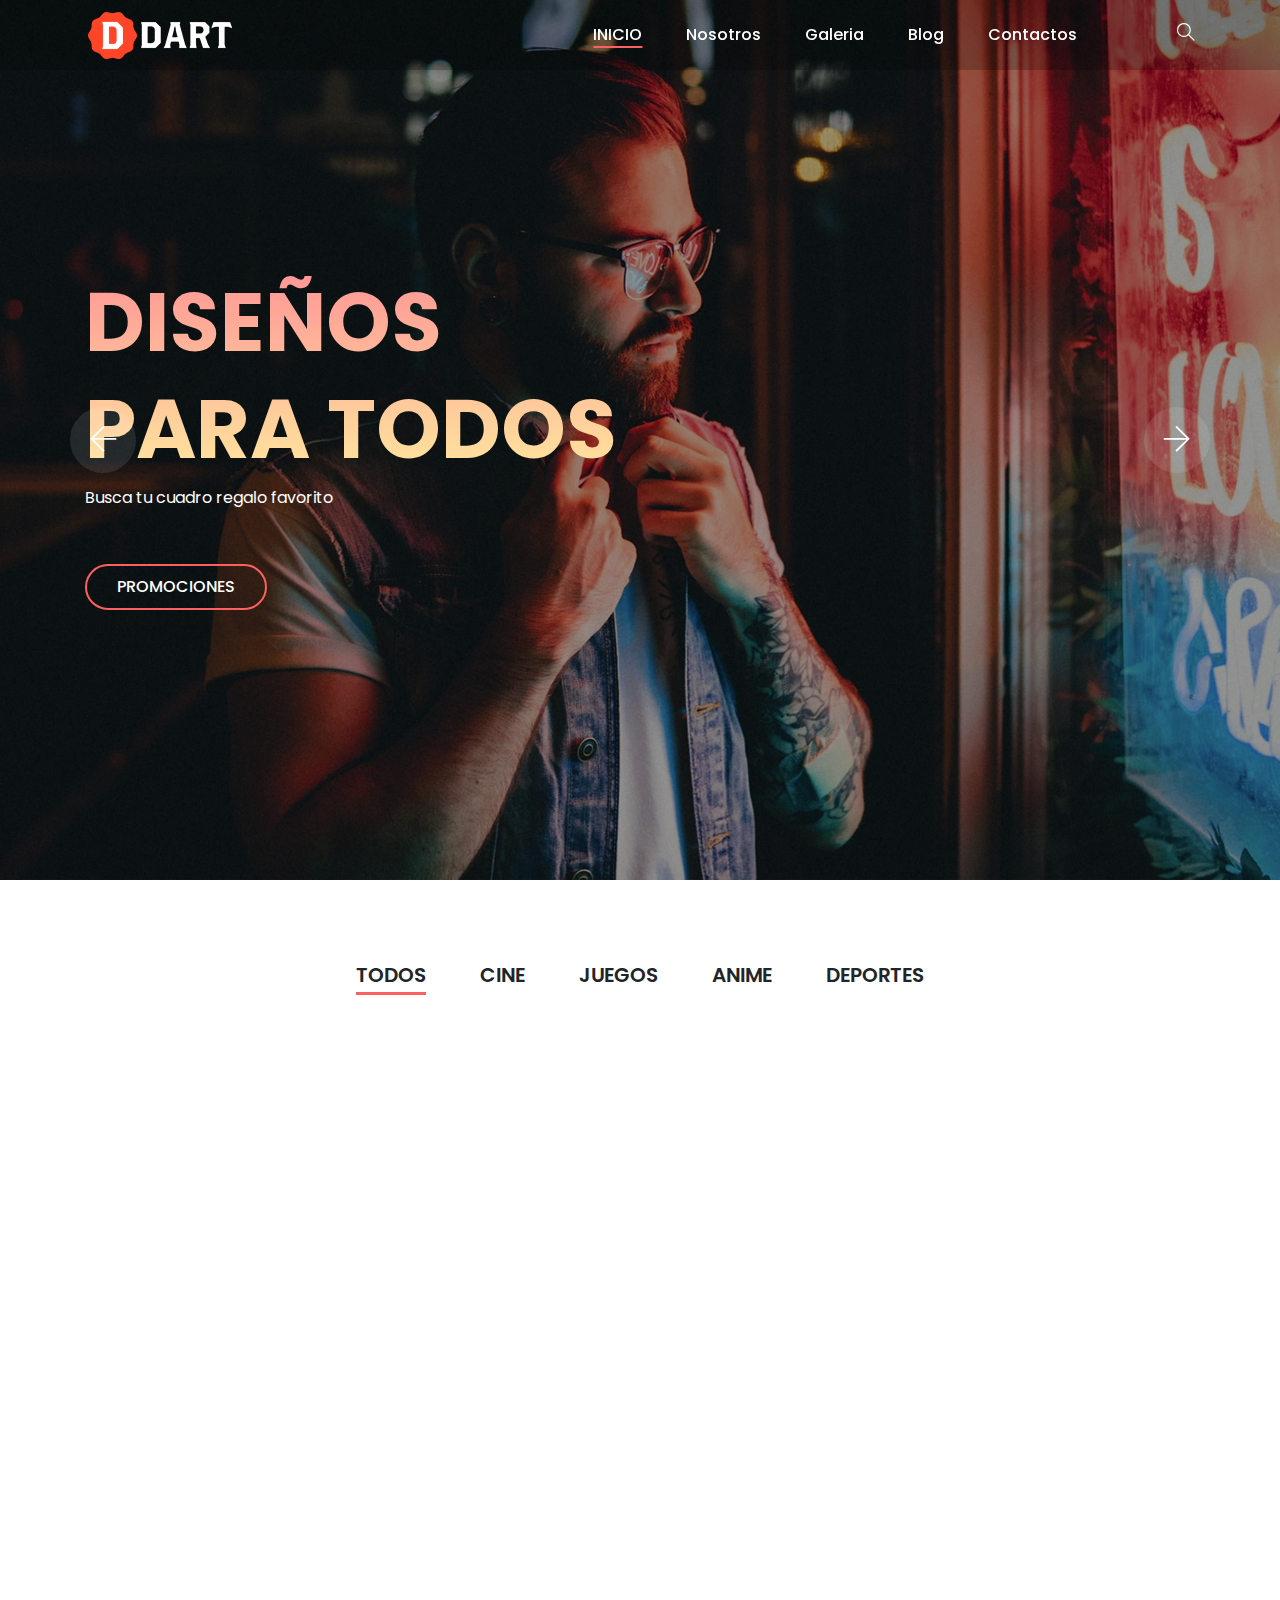
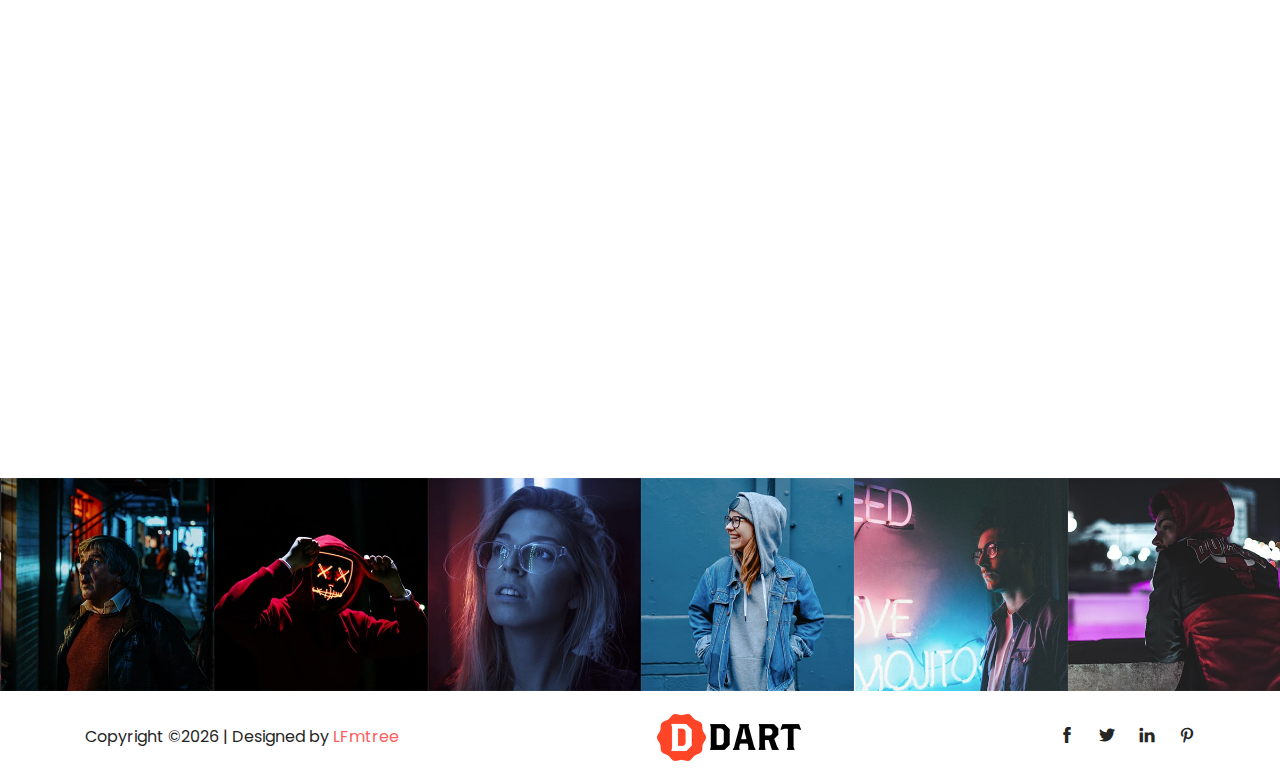
==== dartpwa/index.html @ f5588856 "fff" ====
<!DOCTYPE html>
<html lang="es">

<head>
    <meta charset="UTF-8">
    <meta name="description" content="">
    <meta http-equiv="X-UA-Compatible" content="IE=edge">
    <meta name="viewport" content="width=device-width, initial-scale=1.0, maximum-scale=1.0, user-scalable=no" />
  <!--  <meta name="viewport" content="width=device-width, initial-scale=1, shrink-to-fit=no"> -->
    <meta name="theme-color" content="#262626">
    <link rel="manifest" href="./manifest.json">

    <!-- Title -->
    <title>Dart</title>

    <!-- Favicon -->
    <link rel="icon" href="./img/core-img/favicon.png">

    <!-- Stylesheet -->
    <link rel="stylesheet" href="style.css">

</head>

  
<body>
    <!-- Preloader -->
    <div id="preloader">
        <div class="loader"></div>
    </div>
    <!-- /Preloader -->

    <!-- Top Search Form Area -->
    <div class="top-search-area">
        <div class="modal fade" id="searchModal" tabindex="-1" role="dialog" aria-hidden="true">
            <div class="modal-dialog modal-dialog-centered" role="document">
                <div class="modal-content">
                    <div class="modal-body">
                        <!-- Close -->
                        <button type="button" class="btn close-btn" data-dismiss="modal"><i class="ti-close"></i></button>
                        <!-- Form -->
                        <form action="index.html" method="post">
                            <input type="search" name="top-search-bar" class="form-control" placeholder="BUSCO...">
                            <button type="submit">BUSCAR</button>
                        </form>
                    </div>
                </div>
            </div>
        </div>
    </div>

    <!-- Header Area Start -->
    <header class="header-area">
        <!-- Main Header Start -->
        <div class="main-header-area">
            <div class="classy-nav-container breakpoint-off">
                <div class="container">
                    <!-- Classy Menu -->
                    <nav class="classy-navbar justify-content-between" id="alimeNav">

                        <!-- Logo -->
                        <a class="nav-brand" href="./index.html"><img src="./img/core-img/logo.png" alt=""></a>

                        <!-- Navbar Toggler -->
                        <div class="classy-navbar-toggler">
                            <span class="navbarToggler"><span></span><span></span><span></span></span>
                        </div>

                        <!-- Menu -->
                        <div class="classy-menu">
                            <!-- Menu Close Button -->
                            <div class="classycloseIcon">
                                <div class="cross-wrap"><span class="top"></span><span class="bottom"></span></div>
                            </div>
                            <!-- Nav Start -->
                            <div class="classynav">
                                <ul id="nav">
                                    <li class="active"><a href="./index.html">INICIO</a></li>


                                   <!-- <li>
                                        <a href="#">Pages</a>
                                        <ul class="dropdown">
                                            <li><a href="./index.html">-INICIO</a></li>
                                            <li><a href="./about.html">- About</a></li>
                                            <li><a href="./gallery.html">- Gallery</a></li>
                                            <li><a href="./blog.html">- Blog</a></li>
                                            <li><a href="./single-blog.html">- Blog Details</a></li>
                                            <li><a href="./contact.html">- Contact</a></li>
                                            <li><a href="#">- Dropdown</a>
                                                <ul class="dropdown">
                                                    <li><a href="#">- Dropdown Item</a></li>
                                                    <li><a href="#">- Dropdown Item</a></li>
                                                    <li><a href="#">- Dropdown Item</a></li>
                                                    <li><a href="#">- Dropdown Item</a></li>
                                                </ul>
                                            </li>
                                        </ul>
                                    </li> -->


                                    <li><a href="./about.html">Nosotros</a></li>
                                    <li><a href="./gallery.html">Galeria</a></li>
                                    <li><a href="./blog.html">Blog</a></li>
                                    <li><a href="./contact.html">Contactos</a></li>
                                </ul>

                                <!-- Search Icon -->
                                <div class="search-icon" data-toggle="modal" data-target="#searchModal"><i class="ti-search"></i></div>
                            </div>
                            <!-- Nav End -->
                        </div>
                    </nav>
                </div>
            </div>
        </div>
    </header>
    <!-- Header Area End -->

    <!-- Welcome Area Start -->
    <section class="welcome-area">
        <div class="welcome-slides owl-carousel">
            <!-- Single Slide -->
            <div class="single-welcome-slide bg-img bg-overlay" style="background-image: url(img/bg-img/1.jpg);">
                <div class="container h-100">
                    <div class="row h-100 align-items-center">
                        <!-- Welcome Text -->
                        <div class="col-12 col-lg-8 col-xl-6">
                            <div class="welcome-text">
                                <h2 data-animation="bounceInDown" data-delay="900ms">DISEÑOS<br>PARA TODOS</h2>
                                <p data-animation="bounceInDown" data-delay="500ms">Busca tu cuadro regalo favorito</p>
                                <div class="hero-btn-group" data-animation="bounceInDown" data-delay="100ms">
                                    <a href="#" class="btn alime-btn mb-3 mb-sm-0 mr-4">PROMOCIONES</a>
                                   <!-- <a class="hero-mail-contact" href="mailto:hello.alime@gmail.com">hello.alime@gmail.com</a> -->
                                </div>
                            </div>
                        </div>
                    </div>
                </div>
            </div>

            <!-- Single Slide -->
            <div class="single-welcome-slide bg-img bg-overlay" style="background-image: url(img/bg-img/2.jpg);">
                <div class="container h-100">
                    <div class="row h-100 align-items-center">
                        <!-- Welcome Text -->
                        <div class="col-12 col-lg-8 col-xl-6">
                            <div class="welcome-text">
                                <h2 data-animation="bounceInUp" data-delay="100ms">Hola<br>Somos DART</h2>
                                <p data-animation="bounceInUp" data-delay="500ms">Somos artistas digitales dispuestos a ayudarte con algún regalo personalizado hecho en cuadro</p>
                                <div class="hero-btn-group" data-animation="bounceInUp" data-delay="900ms">
                                    <a href="#" class="btn alime-btn mb-3 mb-sm-0 mr-4">CONTACTAR</a>
                                   <!-- <a class="hero-mail-contact" href="mailto:hello.alime@gmail.com">hello.alime@gmail.com</a> -->
                                </div>
                            </div>
                        </div>
                    </div>
                </div>
            </div>
        </div>
    </section>
    <!-- Welcome Area End -->

    <!-- Gallery Area Start -->
    <div class="alime-portfolio-area section-padding-80 clearfix">
        <div class="container-fluid">
            <div class="row">
                <div class="col-12">
                    <!-- Projects Menu -->
                    <div class="alime-projects-menu">
                        <div class="portfolio-menu text-center">
                            <button class="btn active" data-filter="*">TODOS</button>
                            <button class="btn" data-filter=".human">CINE</button>
                            <button class="btn" data-filter=".juegos">JUEGOS</button>
                            <button class="btn" data-filter=".country">ANIME</button>
                            <button class="btn" data-filter=".video">DEPORTES</button>
                        </div>
                    </div>
                </div>
            </div>

            <div class="row alime-portfolio">
                <!-- Single Gallery Item -->
                <div class="col-12 col-sm-6 col-lg-3 single_gallery_item juegos mb-30 wow fadeInUp" data-wow-delay="100ms">
                    <div class="single-portfolio-content">
                        <img src="img/bg-img/3.jpg" alt="">
                        <div class="hover-content">
                            <a href="img/bg-img/3.jpg" class="portfolio-img">+</a>
                        </div>
                    </div>
                </div>

                <!-- Single Gallery Item -->
                <div class="col-12 col-sm-6 col-lg-3 single_gallery_item video human mb-30 wow fadeInUp" data-wow-delay="300ms">
                    <div class="single-portfolio-content">
                        <img src="img/bg-img/4.jpg" alt="">
                        <div class="hover-content">
                            <a href="img/bg-img/4.jpg" class="portfolio-img">+</a>
                        </div>
                    </div>
                </div>

                <!-- Single Gallery Item -->
                <div class="col-12 col-sm-6 col-lg-3 single_gallery_item country mb-30 wow fadeInUp" data-wow-delay="500ms">
                    <div class="single-portfolio-content">
                        <img src="img/bg-img/5.jpg" alt="">
                        <div class="hover-content">
                            <a href="img/bg-img/5.jpg" class="portfolio-img">+</a>
                        </div>
                    </div>
                </div>

                <!-- Single Gallery Item -->
                <div class="col-12 col-sm-6 col-lg-3 single_gallery_item human mb-30 wow fadeInUp" data-wow-delay="700ms">
                    <div class="single-portfolio-content">
                        <img src="img/bg-img/6.jpg" alt="">
                        <div class="hover-content">
                            <a href="img/bg-img/6.jpg" class="portfolio-img">+</a>
                        </div>
                    </div>
                </div>

                <!-- Single Gallery Item -->
                <div class="col-12 col-sm-6 col-lg-3 single_gallery_item juegos mb-30 wow fadeInUp" data-wow-delay="100ms">
                    <div class="single-portfolio-content">
                        <img src="img/bg-img/7.jpg" alt="">
                        <div class="hover-content">
                            <a href="img/bg-img/7.jpg" class="portfolio-img">+</a>
                        </div>
                    </div>
                </div>

                <!-- Single Gallery Item -->
                <div class="col-12 col-sm-6 col-lg-3 single_gallery_item video country mb-30 wow fadeInUp" data-wow-delay="300ms">
                    <div class="single-portfolio-content">
                        <img src="img/bg-img/8.jpg" alt="">
                        <div class="hover-content">
                            <a href="img/bg-img/8.jpg" class="portfolio-img">+</a>
                        </div>
                    </div>
                </div>

                <!-- Single Gallery Item -->
                <div class="col-12 col-sm-6 col-lg-3 single_gallery_item human mb-30 wow fadeInUp" data-wow-delay="500ms">
                    <div class="single-portfolio-content">
                        <img src="img/bg-img/10.jpg" alt="">
                        <div class="hover-content">
                            <a href="img/bg-img/10.jpg" class="portfolio-img">+</a>
                        </div>
                    </div>
                </div>

                <!-- Single Gallery Item -->
                <div class="col-12 col-sm-6 col-lg-3 single_gallery_item juegos mb-30 wow fadeInUp" data-wow-delay="700ms">
                    <div class="single-portfolio-content">
                        <img src="img/bg-img/9.jpg" alt="">
                        <div class="hover-content">
                            <a href="img/bg-img/9.jpg" class="portfolio-img">+</a>
                        </div>
                    </div>
                </div>

                <!-- Single Gallery Item -->
                <div class="col-12 col-sm-6 col-lg-6 single_gallery_item video country mb-30 wow fadeInUp" data-wow-delay="100ms">
                    <div class="single-portfolio-content">
                        <img src="img/bg-img/36.jpg" alt="">
                        <div class="hover-content">
                            <a href="img/bg-img/36.jpg" class="portfolio-img">+</a>
                        </div>
                    </div>
                </div>

                <!-- Single Gallery Item -->
                <div class="col-12 col-sm-6 col-lg-3 single_gallery_item human mb-30 wow fadeInUp" data-wow-delay="300ms">
                    <div class="single-portfolio-content">
                        <img src="img/bg-img/37.jpg" alt="">
                        <div class="hover-content">
                            <a href="img/bg-img/37.jpg" class="portfolio-img">+</a>
                        </div>
                    </div>
                </div>

                <!-- Single Gallery Item -->
                <div class="col-12 col-sm-6 col-lg-3 single_gallery_item country mb-30 wow fadeInUp" data-wow-delay="500ms">
                    <div class="single-portfolio-content">
                        <img src="img/bg-img/5.jpg" alt="">
                        <div class="hover-content">
                            <a href="img/bg-img/5.jpg" class="portfolio-img">+</a>
                        </div>
                    </div>
                </div>
            </div>

            <div class="row">
                <div class="col-12 text-center wow fadeInUp" data-wow-delay="700ms">
                    <a href="./gallery" class="btn alime-btn btn-2 mt-15">VER GALERIA</a>
                </div>
            </div>
        </div>
    </div>
    <!-- Gallery Area End -->

    <!-- Follow Area Start 
    <section class="follow-area clearfix">
        <div class="container">
            <div class="row">
                <div class="col-12">
                    <div class="section-heading text-center">
                        <h2>Follow Instagram</h2>
                        <p>@Alime_photographer</p>
                    </div>
                </div>
            </div>
        </div> -->

        <!-- Instagram Feed Area -->
        <div class="instragram-feed-area owl-carousel">
            <!-- Single Instagram Item -->
            <div class="single-instagram-item">
                <img src="img/bg-img/11.jpg" alt="">
                <div class="instagram-hover-content text-center d-flex align-items-center justify-content-center">
                    <a href="#">
                        <i class="ti-instagram" aria-hidden="true"></i>
                        <span>Dart_DecoCuadros</span>
                    </a>
                </div>
            </div>
            <!-- Single Instagram Item -->
            <div class="single-instagram-item">
                <img src="img/bg-img/12.jpg" alt="">
                <div class="instagram-hover-content text-center d-flex align-items-center justify-content-center">
                    <a href="#">
                        <i class="ti-instagram" aria-hidden="true"></i>
                        <span>Dart_DecoCuadros</span>
                    </a>
                </div>
            </div>
            <!-- Single Instagram Item -->
            <div class="single-instagram-item">
                <img src="img/bg-img/13.jpg" alt="">
                <div class="instagram-hover-content text-center d-flex align-items-center justify-content-center">
                    <a href="#">
                        <i class="ti-instagram" aria-hidden="true"></i>
                        <span>Dart_DecoCuadros</span>
                    </a>
                </div>
            </div>
            <!-- Single Instagram Item -->
            <div class="single-instagram-item">
                <img src="img/bg-img/14.jpg" alt="">
                <div class="instagram-hover-content text-center d-flex align-items-center justify-content-center">
                    <a href="#">
                        <i class="ti-instagram" aria-hidden="true"></i>
                        <span>Dart_DecoCuadros</span>
                    </a>
                </div>
            </div>
            <!-- Single Instagram Item -->
            <div class="single-instagram-item">
                <img src="img/bg-img/15.jpg" alt="">
                <div class="instagram-hover-content text-center d-flex align-items-center justify-content-center">
                    <a href="#">
                        <i class="ti-instagram" aria-hidden="true"></i>
                        <span>Dart_DecoCuadros</span>
                    </a>
                </div>
            </div>
            <!-- Single Instagram Item -->
            <div class="single-instagram-item">
                <img src="img/bg-img/16.jpg" alt="">
                <div class="instagram-hover-content text-center d-flex align-items-center justify-content-center">
                    <a href="#">
                        <i class="ti-instagram" aria-hidden="true"></i>
                        <span>Dart_DecoCuadros</span>
                    </a>
                </div>
            </div>
        </div>
    </section>
    <!-- Follow Area End -->

    <!-- Footer Area Start -->
    <footer class="footer-area">
        <div class="container">
            <div class="row">
                <div class="col-12">
                    <div class="footer-content d-flex align-items-center justify-content-between">
                        <!-- Copywrite Text -->
                       

                        <div class="copywrite-text">
                            <p><!-- Link back to Colorlib can't be removed. Template is licensed under CC BY 3.0. -->
Copyright &copy;<script>document.write(new Date().getFullYear());</script> | Designed by <a href="#" target="_blank">LFmtree</a>
<!-- Link back to Colorlib can't be removed. Template is licensed under CC BY 3.0. --></p> 
                        </div>


                        <!-- Footer Logo -->
                        <div class="footer-logo">
                            <a href="#"><img src="img/core-img/logo2.png" alt=""></a>
                        </div>
                        <!-- Social Info -->
                        <div class="social-info">
                            <a href="#"><i class="ti-facebook" aria-hidden="true"></i></a>
                            <a href="#"><i class="ti-twitter-alt" aria-hidden="true"></i></a>
                            <a href="#"><i class="ti-linkedin" aria-hidden="true"></i></a>
                            <a href="#"><i class="ti-pinterest" aria-hidden="true"></i></a>
                        </div>
                    </div>
                </div>
            </div>
        </div>








    </footer>
    <!-- Footer Area End -->

    <!-- **** All JS Files ***** -->
    <!-- start sw.js PWA-->  
     <script src="./script.js"></script>


    <!-- jQuery 2.2.4 -->
    <script src="js/jquery.min.js"></script>
    <!-- Popper -->
    <script src="js/popper.min.js"></script>
    <!-- Bootstrap -->
    <script src="js/bootstrap.min.js"></script>
    <!-- All Plugins -->
    <script src="js/alime.bundle.js"></script>
    <!-- Active -->
    <script src="js/default-assets/active.js"></script>

</body>

</html>
---- dartpwa/style.css ----
/* ------------------------------------------
[Master Stylesheet]

Template Name: Alime - Photography HTML Template
Template Author: Colorlib
Template Author URL: http://colorlib.com
Version: 1.0.0
Last Update: Feb 22, 2019


[Tables of CSS Content]

+ body

    - 01.0 Reboot CSS
    - 02.0 Spacing CSS
    - 03.0 Preloader CSS
    - 04.0 Heading CSS
    - 05.0 Backtotop CSS
    - 06.0 Buttons CSS
    - 07.0 Header CSS
    - 08.0 Hero CSS
    - 09.0 Footer CSS
    - 10.0 Follow CSS
    - 11.0 About CSS
    - 12.0 Breadcrumb CSS
    - 13.0 Blog CSS
    - 14.0 Team CSS
    - 15.0 Gallery CSS
    - 16.0 Contact CSS

--------------------------------------------- */
/* Import Fonts & All CSS */
@import url("https://fonts.googleapis.com/css?family=Poppins:100,200,300,400,500,600,700");
@import url(css/bootstrap.min.css);
@import url(css/animate.css);
@import url(css/default-assets/classy-nav.css);
@import url(css/owl.carousel.min.css);
@import url(css/magnific-popup.css);
@import url(css/font-awesome.min.css);
@import url(css/default-assets/themify-icons.css);
@import url(css/style.css);
/* :: 01.0 Reboot CSS */
* {
  margin: 0;
  padding: 0; }

body {
  font-family: "Poppins", sans-serif;
  font-weight: 400;
  font-size: 16px;
  position: relative;
  z-index: auto; }

h1,
h2,
h3,
h4,
h5,
h6 {
  font-family: "Poppins", sans-serif;
  color: #252525;
  line-height: 1.3;
  font-weight: 600; }

a,
a:active,
a:focus,
a:hover {
  color: #252525;
  text-decoration: none;
  -webkit-transition-duration: 500ms;
  -o-transition-duration: 500ms;
  transition-duration: 500ms;
  outline: none;
  font-weight: 500; }

li {
  list-style: none; }

p {
  line-height: 1.9;
  color: #636363;
  font-size: 16px;
  font-weight: 400; }

img {
  width: 100%;
  height: auto; }

ul {
  margin: 0;
  padding: 0; }
  ul li {
    margin: 0;
    padding: 0; }

.bg-overlay {
  position: relative;
  z-index: 1; }
  .bg-overlay::after {
    position: absolute;
    content: "";
    height: 100%;
    width: 100%;
    top: 0;
    left: 0;
    z-index: -1;
    background-color: rgba(0, 0, 0, 0.4); }

.bg-img {
  background-position: center center !important;
  background-size: cover !important;
  background-repeat: no-repeat !important; }

.jarallax {
  position: relative;
  z-index: 0; }
  .jarallax > .jarallax-img {
    position: absolute;
    object-fit: cover;
    font-family: 'object-fit: cover';
    top: 0;
    left: 0;
    width: 100%;
    height: 100%;
    z-index: -1; }

.mfp-image-holder .mfp-close,
.mfp-iframe-holder .mfp-close {
  position: fixed;
  z-index: 100;
  color: #ffffff;
  right: 20px;
  text-align: center;
  padding-right: 0;
  width: 100%;
  top: 20px;
  width: 30px;
  background: #fc6060;
  height: 30px;
  line-height: 30px; }

img.mfp-img {
  -webkit-box-shadow: 0 2px 40px 8px rgba(15, 15, 15, 0.15);
  box-shadow: 0 2px 40px 8px rgba(15, 15, 15, 0.15); }

button.mfp-close,
button.mfp-arrow {
  background: #fc6060; }

.mfp-bottom-bar {
  display: none !important; }

.mfp-bg {
  background-color: #000000; }

.bg-transparent {
  background-color: transparent !important; }

.bg-gray {
  background-color: #f7f7f7 !important; }

textarea:focus,
input:focus {
  outline: none; }

textarea:invalid,
input:invalid,
textarea:required,
input:required {
  box-shadow: none !important; }

.border {
  border-color: #ebebeb; }

.mfp-arrow-left::after {
  border-right-color: transparent; }

.mfp-arrow-left::before {
  border-right-color: #ffffff; }

.mfp-arrow-right::after {
  border-left-color: transparent; }

.mfp-arrow-right::before {
  border-left-color: #ffffff; }

/* :: 02.0 Spacing CSS */
.mt-15 {
  margin-top: 15px; }

.mt-30 {
  margin-top: 30px; }

.mt-40 {
  margin-top: 40px; }

.mt-50 {
  margin-top: 50px; }

.mt-70 {
  margin-top: 70px; }

.mt-80 {
  margin-top: 80px; }

.mt-100 {
  margin-top: 100px; }

.mt-150 {
  margin-top: 150px; }

.mr-15 {
  margin-right: 15px; }

.mr-30 {
  margin-right: 30px; }

.mr-50 {
  margin-right: 50px; }

.mr-100 {
  margin-right: 100px; }

.mb-10 {
  margin-bottom: 10px; }

.mb-15 {
  margin-bottom: 15px; }

.mb-30 {
  margin-bottom: 30px; }

.mb-40 {
  margin-bottom: 40px; }

.mb-50 {
  margin-bottom: 50px; }

.mb-60 {
  margin-bottom: 60px; }

.mb-70 {
  margin-bottom: 70px; }

.mb-80 {
  margin-bottom: 80px; }

.mb-100 {
  margin-bottom: 100px; }

.ml-15 {
  margin-left: 15px; }

.ml-30 {
  margin-left: 30px; }

.ml-50 {
  margin-left: 50px; }

.ml-100 {
  margin-left: 100px; }

.pt-50 {
  padding-top: 50px !important; }

.section-padding-80 {
  padding-top: 80px;
  padding-bottom: 80px; }

.section-padding-0-80 {
  padding-top: 0;
  padding-bottom: 80px; }

.section-padding-80-0 {
  padding-top: 80px;
  padding-bottom: 0; }

.section-padding-80-50 {
  padding-top: 80px;
  padding-bottom: 50px; }

.section-padding-100 {
  padding-top: 100px;
  padding-bottom: 100px; }

.section-padding-0-100 {
  padding-top: 0;
  padding-bottom: 100px; }

.section-padding-100-0 {
  padding-top: 100px;
  padding-bottom: 0; }

/* :: 3.0 Preloader CSS */
#preloader {
  position: fixed;
  width: 100%;
  height: 100%;
  z-index: 9999999;
  top: 0;
  left: 0;
  background-color: #ffffff;
  display: -webkit-box;
  display: -ms-flexbox;
  display: flex;
  -webkit-box-align: center;
  -ms-flex-align: center;
  align-items: center;
  -webkit-box-pack: center;
  -ms-flex-pack: center;
  justify-content: center;
  overflow: hidden; }

.loader,
.loader:before,
.loader:after {
  border-radius: 50%;
  width: 2.5em;
  height: 2.5em;
  -webkit-animation-fill-mode: both;
  animation-fill-mode: both;
  -webkit-animation: load7 1.8s infinite ease-in-out;
  animation: load7 1.8s infinite ease-in-out; }

.loader {
  margin-top: -20px;
  color: #fc6060;
  font-size: 6px;
  position: relative;
  -webkit-transform: translateZ(0);
  -ms-transform: translateZ(0);
  transform: translateZ(0);
  -webkit-animation-delay: -0.16s;
  animation-delay: -0.16s; }

.loader:before,
.loader:after {
  content: '';
  position: absolute;
  top: 0; }

.loader:before {
  left: -3.5em;
  -webkit-animation-delay: -0.32s;
  animation-delay: -0.32s; }

.loader:after {
  left: 3.5em; }

@-webkit-keyframes load7 {
  0%,
    80%,
    100% {
    box-shadow: 0 2.5em 0 -1.3em; }
  40% {
    box-shadow: 0 2.5em 0 0; } }
@keyframes load7 {
  0%,
    80%,
    100% {
    box-shadow: 0 2.5em 0 -1.3em; }
  40% {
    box-shadow: 0 2.5em 0 0; } }
/* :: 4.0 Heading CSS */
.section-heading {
  position: relative;
  z-index: 1;
  margin-bottom: 50px; }
  .section-heading h2 {
    font-size: 36px;
    text-transform: capitalize;
    margin-bottom: 5px;
    display: block;
    line-height: 1.2; }
    @media only screen and (max-width: 767px) {
      .section-heading h2 {
        font-size: 24px; } }
  .section-heading p {
    margin-bottom: 0; }
  .section-heading.white p,
  .section-heading.white h2 {
    color: #ffffff; }

/* :: 5.0 Backtotop CSS */
#scrollUp {
  position: fixed;
  right: 40px;
  font-size: 20px;
  line-height: 40px;
  width: 40px;
  height: 40px;
  bottom: 40px;
  background-color: #fc6060;
  color: #ffffff;
  text-align: center;
  -webkit-transition-duration: 500ms;
  -o-transition-duration: 500ms;
  transition-duration: 500ms;
  border-radius: 50%;
  -webkit-box-shadow: 0 2px 40px 8px rgba(15, 15, 15, 0.15);
  box-shadow: 0 2px 40px 8px rgba(15, 15, 15, 0.15);
  z-index: 15962536; }
  @media only screen and (max-width: 767px) {
    #scrollUp {
      right: 20px;
      bottom: 20px; } }
  #scrollUp:focus, #scrollUp:hover {
    background-color: #000000;
    color: #ffffff; }

/* :: 6.0 Buttons CSS */
.btn:focus {
  box-shadow: none; }

.alime-btn {
  position: relative;
  z-index: 1;
  min-width: 160px;
  height: 46px;
  line-height: 42px;
  font-size: 16px;
  font-weight: 500;
  display: inline-block;
  padding: 0 30px;
  text-align: center;
  text-transform: capitalize;
  background-color: transparent;
  color: #ffffff;
  border: 2px solid #fc6060;
  border-radius: 60px;
  -webkit-transition-duration: 500ms;
  -o-transition-duration: 500ms;
  transition-duration: 500ms; }
  .alime-btn.btn-2 {
    color: #252525; }
  .alime-btn:focus, .alime-btn:hover {
    font-weight: 500;
    -webkit-box-shadow: 0 2px 40px 8px rgba(15, 15, 15, 0.15);
    box-shadow: 0 2px 40px 8px rgba(15, 15, 15, 0.15);
    background-color: #fc6060;
    color: #ffffff; }

.badges-btn {
  background-color: #ebebeb;
  padding: 5px 15px;
  display: inline-block;
  color: #636363;
  font-size: 12px;
  font-weight: 500;
  text-transform: uppercase;
  border-radius: 2px;
  -webkit-transition-duration: 500ms;
  -o-transition-duration: 500ms;
  transition-duration: 500ms;
  letter-spacing: 1px; }
  .badges-btn:hover, .badges-btn:focus {
    background-color: #fc6060;
    color: #ffffff;
    font-weight: 500; }

/* :: 7.0 Header CSS */
.header-area {
  position: fixed;
  z-index: 100;
  width: 100%;
  -webkit-transition-duration: 500ms;
  -o-transition-duration: 500ms;
  transition-duration: 500ms;
  background-color: transparent; }
  .header-area .search-icon {
    position: relative;
    z-index: 1;
    margin-left: 80px; }
    .header-area .search-icon i {
      font-size: 18px;
      color: #ffffff;
      cursor: pointer; }

.top-search-area .modal {
  background-color: rgba(0, 0, 0, 0.7); }
.top-search-area .modal-content .modal-body {
  padding: 50px; }
  .top-search-area .modal-content .modal-body button.close-btn {
    position: absolute;
    top: 15px;
    right: 15px;
    z-index: 10;
    font-size: 14px; }
    .top-search-area .modal-content .modal-body button.close-btn.btn {
      padding: 0;
      background-color: transparent; }
.top-search-area form {
  width: 100%;
  position: relative;
  z-index: 1; }
  .top-search-area form input {
    width: 100%;
    height: 50px;
    border: none;
    -webkit-box-shadow: 0 0 30px 15px rgba(0, 0, 0, 0.08);
    box-shadow: 0 0 30px 15px rgba(0, 0, 0, 0.08);
    border-radius: 6px;
    font-size: 12px;
    font-style: italic;
    padding: 0 20px; }
    .top-search-area form input:focus {
      -webkit-box-shadow: 0 0 30px 15px rgba(0, 0, 0, 0.08);
      box-shadow: 0 0 30px 15px rgba(0, 0, 0, 0.08); }
  .top-search-area form button {
    position: absolute;
    width: 100px;
    height: 50px;
    top: 0;
    right: 0;
    z-index: 10;
    border-radius: 0 6px 6px 0;
    border: none;
    background-color: #fc6060;
    font-weight: 600;
    font-size: 14px;
    text-transform: uppercase;
    text-align: center;
    color: #ffffff;
    cursor: pointer; }

.classy-nav-container {
  background-color: transparent;
  padding: 0; }
  .classy-nav-container .classy-navbar {
    -webkit-transition-duration: 500ms;
    -o-transition-duration: 500ms;
    transition-duration: 500ms;
    height: 70px;
    padding: 0; }
    @media only screen and (max-width: 767px) {
      .classy-nav-container .classy-navbar .nav-brand {
        max-width: 90px;
        margin-right: 15px; } }
    .classy-nav-container .classy-navbar .classynav ul li a {
      font-size: 16px;
      text-transform: capitalize;
      color: #ffffff;
      font-weight: 500;
      padding: 0 20px; }
      .classy-nav-container .classy-navbar .classynav ul li a:hover, .classy-nav-container .classy-navbar .classynav ul li a:focus {
        color: #fc6060; }
      @media only screen and (min-width: 992px) and (max-width: 1199px) {
        .classy-nav-container .classy-navbar .classynav ul li a {
          font-size: 14px; } }
      @media only screen and (min-width: 768px) and (max-width: 991px) {
        .classy-nav-container .classy-navbar .classynav ul li a {
          font-size: 14px;
          color: #252525; }
          .classy-nav-container .classy-navbar .classynav ul li a:hover, .classy-nav-container .classy-navbar .classynav ul li a:focus {
            color: #fc6060; } }
      @media only screen and (max-width: 767px) {
        .classy-nav-container .classy-navbar .classynav ul li a {
          font-size: 14px;
          color: #252525; }
          .classy-nav-container .classy-navbar .classynav ul li a:hover, .classy-nav-container .classy-navbar .classynav ul li a:focus {
            color: #fc6060; } }
    .classy-nav-container .classy-navbar .classynav ul li.cn-dropdown-item ul li a, .classy-nav-container .classy-navbar .classynav ul li.megamenu-item ul li a {
      font-size: 14px;
      text-transform: capitalize;
      height: 42px;
      line-height: 42px;
      padding: 0 30px;
      color: #252525; }
      .classy-nav-container .classy-navbar .classynav ul li.cn-dropdown-item ul li a:focus, .classy-nav-container .classy-navbar .classynav ul li.cn-dropdown-item ul li a:hover, .classy-nav-container .classy-navbar .classynav ul li.megamenu-item ul li a:focus, .classy-nav-container .classy-navbar .classynav ul li.megamenu-item ul li a:hover {
        color: #fc6060; }

.classynav ul li.active a {
  position: relative;
  z-index: 1; }
  .classynav ul li.active a::before {
    width: calc(100% - 40px);
    height: 2px;
    background-color: #fc6060;
    position: absolute;
    bottom: 7px;
    left: 0;
    z-index: 1;
    content: '';
    left: 50%;
    transform: translateX(-50%); }
    @media only screen and (min-width: 768px) and (max-width: 991px) {
      .classynav ul li.active a::before {
        display: none; } }
    @media only screen and (max-width: 767px) {
      .classynav ul li.active a::before {
        display: none; } }

.classynav ul li.has-down > a::after,
.classynav ul li.has-down.active > a::after,
.classynav ul li.megamenu-item > a::after {
  color: #fc6060; }

.breakpoint-off .classynav ul li .dropdown,
.breakpoint-off .classynav ul li .megamenu {
  width: 210px;
  -webkit-box-shadow: 0 2px 40px 8px rgba(15, 15, 15, 0.15);
  box-shadow: 0 2px 40px 8px rgba(15, 15, 15, 0.15);
  border-radius: 6px; }

.breakpoint-off .classynav ul li .megamenu {
  width: 100%; }

.classy-navbar-toggler .navbarToggler span {
  background-color: #252525; }

.main-header-area {
  position: relative;
  z-index: 1;
  background-color: transparent;
  -webkit-transition-duration: 500ms;
  -o-transition-duration: 500ms;
  transition-duration: 500ms;
  height: 70px;
  background-color: rgba(0, 0, 0, 0.2); }
  .main-header-area.sticky {
    background-color: #000000; }

.classy-navbar-toggler .navbarToggler span {
  background-color: #ffffff; }

/* :: 8.0 Hero CSS */
.welcome-area {
  position: relative;
  z-index: 1; }

.welcome-slides {
  position: relative;
  z-index: 1;
  overflow: hidden; }
  .welcome-slides .owl-prev,
  .welcome-slides .owl-next {
    -webkit-transition-duration: 500ms;
    -o-transition-duration: 500ms;
    transition-duration: 500ms;
    width: 66px;
    height: 66px;
    border-radius: 50%;
    background-color: rgba(255, 255, 255, 0.1);
    position: absolute;
    top: 50%;
    left: 70px;
    margin-top: -33px;
    z-index: 10;
    text-align: center;
    line-height: 70px;
    color: #ffffff;
    font-size: 30px; }
    .welcome-slides .owl-prev:hover, .welcome-slides .owl-prev:focus,
    .welcome-slides .owl-next:hover,
    .welcome-slides .owl-next:focus {
      background-color: #fc6060; }
    @media only screen and (min-width: 768px) and (max-width: 991px) {
      .welcome-slides .owl-prev,
      .welcome-slides .owl-next {
        left: 30px; } }
    @media only screen and (max-width: 767px) {
      .welcome-slides .owl-prev,
      .welcome-slides .owl-next {
        width: 40px;
        left: 15px;
        height: 40px;
        font-size: 18px;
        line-height: 44px; } }
  .welcome-slides .owl-next {
    left: auto;
    right: 70px; }
    @media only screen and (min-width: 768px) and (max-width: 991px) {
      .welcome-slides .owl-next {
        right: 30px; } }
    @media only screen and (max-width: 767px) {
      .welcome-slides .owl-next {
        right: 15px; } }

.single-welcome-slide {
  position: relative;
  z-index: 2;
  width: 100%;
  height: 880px;
  background-color: #fc6060; }
  @media only screen and (min-width: 992px) and (max-width: 1199px) {
    .single-welcome-slide {
      height: 750px; } }
  @media only screen and (min-width: 768px) and (max-width: 991px) {
    .single-welcome-slide {
      height: 750px; } }
  @media only screen and (max-width: 767px) {
    .single-welcome-slide {
      height: 600px; } }
  .single-welcome-slide .welcome-text {
    position: relative;
    z-index: 1; }
    .single-welcome-slide .welcome-text h2 {
      font-weight: 700;
      font-size: 82px;
      display: block;
      margin-bottom: 0;
      background: -webkit-linear-gradient(#ff9696, #ffe89e);
      -webkit-background-clip: text;
      -webkit-text-fill-color: transparent; }
      @media only screen and (max-width: 767px) {
        .single-welcome-slide .welcome-text h2 {
          font-size: 42px; } }
    .single-welcome-slide .welcome-text p {
      color: #ffffff;
      margin-bottom: 50px;
      display: block; }
    .single-welcome-slide .welcome-text .hero-mail-contact {
      color: #ffffff;
      font-style: italic;
      text-decoration: underline; }
      .single-welcome-slide .welcome-text .hero-mail-contact:hover, .single-welcome-slide .welcome-text .hero-mail-contact:focus {
        color: #fc6060; }

/* :: 9.0 Footer CSS */
.footer-content {
  padding: 20px 0; }
  .footer-content .copywrite-text {
    position: relative;
    z-index: 1; }
    .footer-content .copywrite-text p {
      margin-bottom: 0;
      color: #252525; }
      @media only screen and (max-width: 767px) {
        .footer-content .copywrite-text p {
          font-size: 12px; } }
      .footer-content .copywrite-text p a {
        color: #fc6060;
        font-weight: 400; }
        @media only screen and (max-width: 767px) {
          .footer-content .copywrite-text p a {
            font-size: 12px; } }
  @media only screen and (max-width: 767px) {
    .footer-content .footer-logo a img {
      max-width: 50px; } }
  .footer-content .social-info a {
    color: #252525;
    font-size: 16px;
    margin-right: 20px; }
    .footer-content .social-info a:last-child {
      margin-right: 0; }
    @media only screen and (max-width: 767px) {
      .footer-content .social-info a {
        margin-right: 5px;
        font-size: 12px; } }
    .footer-content .social-info a:hover, .footer-content .social-info a:focus {
      color: #fc6060; }

/* :: 10.0 Follow CSS */
.single-instagram-item {
  position: relative;
  z-index: 1;
  overflow: hidden;
  -webkit-transition-duration: 500ms;
  -o-transition-duration: 500ms;
  transition-duration: 500ms; }
  .single-instagram-item img {
    width: 100%;
    -webkit-transition-duration: 1500ms;
    -o-transition-duration: 1500ms;
    transition-duration: 1500ms; }
  .single-instagram-item .instagram-hover-content {
    width: 100%;
    height: 100%;
    position: absolute;
    top: 0;
    bottom: 0;
    left: 0;
    right: 0;
    background-color: rgba(252, 96, 96, 0.9);
    opacity: 0;
    visibility: hidden;
    -webkit-transition-duration: 500ms;
    -o-transition-duration: 500ms;
    transition-duration: 500ms; }
    .single-instagram-item .instagram-hover-content a {
      text-align: center; }
      .single-instagram-item .instagram-hover-content a i {
        color: #ffffff;
        font-size: 32px;
        display: block;
        margin-bottom: 15px; }
      .single-instagram-item .instagram-hover-content a span {
        font-size: 14px;
        margin-bottom: 0;
        color: #ffffff; }
        @media only screen and (min-width: 992px) and (max-width: 1199px) {
          .single-instagram-item .instagram-hover-content a span {
            font-size: 12px; } }
        @media only screen and (min-width: 768px) and (max-width: 991px) {
          .single-instagram-item .instagram-hover-content a span {
            font-size: 12px; } }
        @media only screen and (max-width: 767px) {
          .single-instagram-item .instagram-hover-content a span {
            font-size: 12px; } }
  .single-instagram-item:hover img {
    -webkit-transform: scale(1.1);
    -ms-transform: scale(1.1);
    transform: scale(1.1); }
  .single-instagram-item:hover .instagram-hover-content {
    opacity: 1;
    visibility: visible; }

.instagram-gallery-single-item:hover .instagram-hover-content .zoom-img {
  margin-top: 0;
  opacity: 1; }

/* :: 11.0 About CSS */
.about-us-content h3 {
  font-size: 36px;
  display: block;
  margin-bottom: 5px; }
  @media only screen and (max-width: 767px) {
    .about-us-content h3 {
      font-size: 24px; } }
.about-us-content .line {
  height: 3px;
  width: 70px;
  background-color: #fc6060;
  margin-bottom: 30px; }

.about-video-area {
  position: relative;
  z-index: 1;
  border-radius: 10px; }
  .about-video-area img {
    -webkit-box-shadow: 3px 0 24px rgba(0, 0, 0, 0.15);
    box-shadow: 3px 0 24px rgba(0, 0, 0, 0.15);
    width: 100%;
    border-radius: 10px; }
  .about-video-area .video-icon a {
    position: absolute;
    top: 50%;
    left: 50%;
    z-index: 99;
    -webkit-transform: translate(-50%, -50%);
    -ms-transform: translate(-50%, -50%);
    transform: translate(-50%, -50%);
    color: #ffffff;
    height: 50px;
    width: 50px;
    display: inline-block;
    background-color: #fc6060;
    text-align: center;
    line-height: 56px;
    font-size: 38px;
    border-radius: 50%; }
    .about-video-area .video-icon a::after {
      content: '';
      position: absolute;
      width: 0%;
      height: 0%;
      border-radius: 50%;
      background-color: transparent;
      top: 50%;
      left: 50%;
      -webkit-transform: translate(-50%, -50%);
      -ms-transform: translate(-50%, -50%);
      transform: translate(-50%, -50%);
      border: 2px solid #fc6060;
      -webkit-animation: video-icon 1200ms linear infinite;
      animation: video-icon 1200ms linear infinite;
      z-index: -10; }
    .about-video-area .video-icon a:hover, .about-video-area .video-icon a:focus {
      background-color: #000000; }
      .about-video-area .video-icon a:hover::after, .about-video-area .video-icon a:focus::after {
        border: 2px solid #000000; }

@-webkit-keyframes video-icon {
  0% {
    width: 0;
    height: 0;
    opacity: 1; }
  50% {
    width: 100%;
    height: 100%;
    opacity: 1; }
  100% {
    width: 200%;
    height: 200%;
    opacity: 0; } }
@keyframes video-icon {
  0% {
    width: 0;
    height: 0;
    opacity: 1; }
  50% {
    width: 100%;
    height: 100%;
    opacity: 1; }
  100% {
    width: 200%;
    height: 200%;
    opacity: 0; } }
.why-choose-us-content {
  -webkit-transition-duration: 800ms;
  -o-transition-duration: 800ms;
  transition-duration: 800ms;
  background-color: #ffffff;
  padding: 80px 30px 50px;
  border-radius: 10px;
  box-shadow: 3px 0 15px -1px rgba(0, 0, 0, 0.15);
  position: relative;
  z-index: 1;
  margin-top: 50px; }
  .why-choose-us-content .chosse-us-icon {
    -webkit-transition-duration: 800ms;
    -o-transition-duration: 800ms;
    transition-duration: 800ms;
    height: 76px;
    width: 76px;
    background-color: #fc6060;
    display: inline-block;
    text-align: center;
    line-height: 76px;
    border-radius: 50%;
    color: #ffffff;
    font-size: 30px;
    position: absolute;
    top: -38px;
    left: 50%;
    margin-left: -38px; }
  .why-choose-us-content h4 {
    font-size: 20px;
    font-weight: 500;
    margin-bottom: 15px;
    -webkit-transition-duration: 800ms;
    -o-transition-duration: 800ms;
    transition-duration: 800ms; }
  .why-choose-us-content p {
    -webkit-transition-duration: 800ms;
    -o-transition-duration: 800ms;
    transition-duration: 800ms;
    font-size: 14px;
    margin-bottom: 0; }
  .why-choose-us-content:hover, .why-choose-us-content:focus {
    background-color: #fc6060; }
    .why-choose-us-content:hover .chosse-us-icon, .why-choose-us-content:focus .chosse-us-icon {
      background-color: #000000;
      box-shadow: 0 5px 15px 2px rgba(255, 255, 255, 0.15); }
    .why-choose-us-content:hover h4,
    .why-choose-us-content:hover p, .why-choose-us-content:focus h4,
    .why-choose-us-content:focus p {
      color: #ffffff; }

/* :: 12.0 Breadcrumb CSS */
.breadcrumb-area {
  position: relative;
  z-index: 1;
  height: 370px; }
  @media only screen and (max-width: 767px) {
    .breadcrumb-area {
      height: 240px; } }
  .breadcrumb-area .page-title {
    color: #ffffff;
    font-size: 36px; }
    @media only screen and (max-width: 767px) {
      .breadcrumb-area .page-title {
        font-size: 24px; } }

.breadcrumb-content {
  position: relative;
  z-index: 1;
  margin-top: 70px; }
  .breadcrumb-content .breadcrumb {
    padding: 0;
    background-color: transparent;
    margin-bottom: 0; }
    .breadcrumb-content .breadcrumb .breadcrumb-item {
      color: #fc6060;
      font-weight: 400;
      font-size: 16px; }
      .breadcrumb-content .breadcrumb .breadcrumb-item a {
        font-size: 16px;
        color: #ffffff;
        font-weight: 400; }
        .breadcrumb-content .breadcrumb .breadcrumb-item a:hover, .breadcrumb-content .breadcrumb .breadcrumb-item a:focus {
          color: #fc6060; }
    .breadcrumb-content .breadcrumb .breadcrumb-item + .breadcrumb-item::before {
      content: '\f105';
      color: #ffffff;
      font-family: "FontAwesome"; }

.breadcrumb-area.blog {
  height: 550px; }
  .breadcrumb-area.blog .breadcrumb-content .post-catagory {
    padding: 2px 15px;
    border-radius: 2px;
    font-size: 12px;
    text-transform: uppercase;
    color: #ffffff;
    background-color: #fc6060;
    font-weight: 500;
    margin-bottom: 15px; }
    .breadcrumb-area.blog .breadcrumb-content .post-catagory:hover, .breadcrumb-area.blog .breadcrumb-content .post-catagory:focus {
      font-weight: 500;
      background-color: #000000; }
  .breadcrumb-area.blog .breadcrumb-content .page-title {
    display: block;
    font-size: 48px;
    margin-bottom: 20px; }
    @media only screen and (max-width: 767px) {
      .breadcrumb-area.blog .breadcrumb-content .page-title {
        font-size: 30px; } }
  .breadcrumb-area.blog .breadcrumb-content .post-meta {
    position: relative;
    z-index: 1;
    margin-bottom: 5px; }
    .breadcrumb-area.blog .breadcrumb-content .post-meta a {
      position: relative;
      z-index: 1;
      font-size: 16px;
      color: #ffffff;
      font-weight: 500;
      margin-right: 21px; }
      @media only screen and (max-width: 767px) {
        .breadcrumb-area.blog .breadcrumb-content .post-meta a {
          font-size: 13px; } }
      .breadcrumb-area.blog .breadcrumb-content .post-meta a::after {
        content: '|';
        position: absolute;
        top: 0;
        right: -11px;
        z-index: 1; }
      .breadcrumb-area.blog .breadcrumb-content .post-meta a:last-child::after {
        display: none; }
      .breadcrumb-area.blog .breadcrumb-content .post-meta a:hover, .breadcrumb-area.blog .breadcrumb-content .post-meta a:focus {
        color: #fc6060; }
        .breadcrumb-area.blog .breadcrumb-content .post-meta a:hover::after, .breadcrumb-area.blog .breadcrumb-content .post-meta a:focus::after {
          color: #ffffff; }

/* :: 13.0 Blog CSS */
.blog-details-text {
  position: relative;
  z-index: 1; }
  .blog-details-text .row {
    margin-right: -5px;
    margin-left: -5px; }
    .blog-details-text .row .col-12 {
      padding-right: 5px;
      padding-left: 5px; }
  .blog-details-text p {
    font-size: 18px;
    margin-bottom: 20px; }

.alime-blockquote {
  position: relative;
  z-index: 1;
  margin-bottom: 30px;
  margin-top: 30px;
  border-left: 3px solid #fc6060;
  padding-left: 30px; }
  .alime-blockquote h4 {
    margin-bottom: 15px;
    font-size: 24px;
    color: #161715;
    line-height: 1.5;
    font-weight: 400; }
    @media only screen and (max-width: 767px) {
      .alime-blockquote h4 {
        font-size: 18px; } }
  .alime-blockquote h6 {
    font-size: 18px;
    color: #fc6060;
    text-transform: uppercase;
    margin-bottom: 0; }
    @media only screen and (max-width: 767px) {
      .alime-blockquote h6 {
        font-size: 14px; } }

.post-author-area {
  position: relative;
  z-index: 1; }
  @media only screen and (max-width: 767px) {
    .post-author-area {
      -ms-flex-wrap: wrap;
      flex-wrap: wrap; } }
  @media only screen and (max-width: 767px) {
    .post-author-area .popular-tags {
      -webkit-box-flex: 0;
      -ms-flex: 0 0 100%;
      flex: 0 0 100%;
      max-width: 100%;
      width: 100%;
      margin-bottom: 30px; } }
  .post-author-area .popular-tags li {
    display: inline-block;
    float: left;
    margin: 3px; }
  @media only screen and (max-width: 767px) {
    .post-author-area .post-social-info {
      -webkit-box-flex: 0;
      -ms-flex: 0 0 100%;
      flex: 0 0 100%;
      max-width: 100%;
      width: 100%; } }
  .post-author-area .post-social-info p {
    margin-bottom: 0;
    margin-right: 20px;
    color: #252525; }
  .post-author-area .post-social-info a {
    display: inline-block;
    color: #625b66;
    margin-right: 20px;
    font-size: 14px; }
    .post-author-area .post-social-info a:last-child {
      margin-right: 0; }
    .post-author-area .post-social-info a:hover, .post-author-area .post-social-info a:focus {
      color: #fc6060; }

.alime-pager-area {
  position: relative;
  z-index: 1; }
  .alime-pager-area .previous,
  .alime-pager-area .next {
    width: 100%;
    position: relative;
    z-index: 1;
    height: 290px; }
    @media only screen and (max-width: 767px) {
      .alime-pager-area .previous,
      .alime-pager-area .next {
        height: 180px; } }
    .alime-pager-area .previous::after,
    .alime-pager-area .next::after {
      -webkit-transition-duration: 500ms;
      -o-transition-duration: 500ms;
      transition-duration: 500ms;
      width: 100%;
      height: 100%;
      position: absolute;
      z-index: 10;
      background-color: rgba(0, 0, 0, 0.7);
      top: 0;
      left: 0;
      content: '';
      opacity: 0;
      visibility: hidden; }
    .alime-pager-area .previous .overlay-content,
    .alime-pager-area .next .overlay-content {
      position: absolute;
      width: 70%;
      height: 100%;
      top: 0;
      left: 15%;
      text-align: center;
      z-index: 100; }
      .alime-pager-area .previous .overlay-content .post-title,
      .alime-pager-area .next .overlay-content .post-title {
        font-size: 24px;
        color: #ffffff;
        margin-bottom: 0; }
        @media only screen and (max-width: 767px) {
          .alime-pager-area .previous .overlay-content .post-title,
          .alime-pager-area .next .overlay-content .post-title {
            font-size: 14px; } }
        .alime-pager-area .previous .overlay-content .post-title:hover, .alime-pager-area .previous .overlay-content .post-title:focus,
        .alime-pager-area .next .overlay-content .post-title:hover,
        .alime-pager-area .next .overlay-content .post-title:focus {
          color: #fc6060; }
      .alime-pager-area .previous .overlay-content .previous-link,
      .alime-pager-area .previous .overlay-content .next-link,
      .alime-pager-area .next .overlay-content .previous-link,
      .alime-pager-area .next .overlay-content .next-link {
        -webkit-transition-duration: 500ms;
        -o-transition-duration: 500ms;
        transition-duration: 500ms;
        position: absolute;
        top: 50%;
        margin-top: -15px;
        left: -10%;
        width: 30px;
        height: 30px;
        line-height: 30px;
        font-size: 30px;
        color: #ffffff;
        z-index: 100;
        opacity: 0; }
        .alime-pager-area .previous .overlay-content .previous-link:hover, .alime-pager-area .previous .overlay-content .previous-link:focus,
        .alime-pager-area .previous .overlay-content .next-link:hover,
        .alime-pager-area .previous .overlay-content .next-link:focus,
        .alime-pager-area .next .overlay-content .previous-link:hover,
        .alime-pager-area .next .overlay-content .previous-link:focus,
        .alime-pager-area .next .overlay-content .next-link:hover,
        .alime-pager-area .next .overlay-content .next-link:focus {
          color: #fc6060; }
    .alime-pager-area .previous:hover::after, .alime-pager-area .previous:focus::after,
    .alime-pager-area .next:hover::after,
    .alime-pager-area .next:focus::after {
      opacity: 1;
      visibility: visible; }
    .alime-pager-area .previous:hover .previous-link,
    .alime-pager-area .previous:hover .next-link, .alime-pager-area .previous:focus .previous-link,
    .alime-pager-area .previous:focus .next-link,
    .alime-pager-area .next:hover .previous-link,
    .alime-pager-area .next:hover .next-link,
    .alime-pager-area .next:focus .previous-link,
    .alime-pager-area .next:focus .next-link {
      opacity: 1; }
  .alime-pager-area .next .overlay-content .next-link {
    left: auto;
    right: -10%; }

.pagination {
  position: relative;
  z-index: 1; }
  .pagination .page-item:last-child .page-link {
    border-top-right-radius: 3px;
    border-bottom-right-radius: 3px; }
  .pagination .page-item:first-child .page-link {
    margin-left: 0;
    border-top-left-radius: 3px;
    border-bottom-left-radius: 3px; }
  .pagination .page-link {
    padding: 12px 15px;
    color: #252525;
    border: none;
    background-color: #f7f7f7;
    margin-right: 5px;
    border-radius: 3px; }
    .pagination .page-link:hover, .pagination .page-link:focus {
      background-color: #fc6060;
      color: #ffffff;
      border-color: #fc6060; }
    .pagination .page-link:focus {
      box-shadow: none; }

.comment_area {
  position: relative;
  z-index: 1;
  padding-bottom: 20px;
  border-bottom: 1px solid #ebebeb; }
  .comment_area .single_comment_area {
    position: relative;
    z-index: 1; }
    .comment_area .single_comment_area::after {
      position: absolute;
      width: 1px;
      background-color: #ebebeb;
      height: 100%;
      content: '';
      top: 0;
      left: 90px;
      z-index: 1; }
      @media only screen and (max-width: 767px) {
        .comment_area .single_comment_area::after {
          left: 50px; } }
    .comment_area .single_comment_area .single_comment_area::after {
      display: none; }
  .comment_area .comment-content {
    position: relative;
    z-index: 1;
    margin-bottom: 40px; }
    .comment_area .comment-content .comment-author {
      -webkit-box-flex: 0;
      -ms-flex: 0 0 70px;
      flex: 0 0 70px;
      width: 70px;
      max-width: 70px;
      margin-right: 40px;
      border-radius: 50%; }
      @media only screen and (max-width: 767px) {
        .comment_area .comment-content .comment-author {
          -webkit-box-flex: 0;
          -ms-flex: 0 0 40px;
          flex: 0 0 40px;
          width: 40px;
          max-width: 40px;
          margin-right: 20px; } }
      .comment_area .comment-content .comment-author img {
        border-radius: 50%; }
    .comment_area .comment-content .comment-meta .post-date {
      font-size: 12px;
      text-transform: uppercase;
      display: block;
      margin-bottom: 5px;
      font-weight: 300;
      color: #b2b2b2;
      letter-spacing: 1px; }
      .comment_area .comment-content .comment-meta .post-date:hover, .comment_area .comment-content .comment-meta .post-date:focus {
        color: #fc6060; }
    .comment_area .comment-content .comment-meta h5 {
      margin-bottom: 5px;
      font-size: 18px; }
      @media only screen and (max-width: 767px) {
        .comment_area .comment-content .comment-meta h5 {
          font-size: 16px; } }
    .comment_area .comment-content .comment-meta p {
      color: #636363;
      font-size: 14px; }
      @media only screen and (max-width: 767px) {
        .comment_area .comment-content .comment-meta p {
          font-size: 13px; } }
    .comment_area .comment-content .comment-meta .like,
    .comment_area .comment-content .comment-meta .reply {
      display: inline-block;
      padding: 5px 25px 5px;
      font-size: 12px;
      font-weight: 600;
      border: 1px solid #ebebeb;
      text-transform: uppercase;
      border-radius: 2px; }
      .comment_area .comment-content .comment-meta .like:focus, .comment_area .comment-content .comment-meta .like:hover,
      .comment_area .comment-content .comment-meta .reply:focus,
      .comment_area .comment-content .comment-meta .reply:hover {
        border-color: #fc6060;
        background-color: #fc6060;
        color: #ffffff; }
  .comment_area .children {
    margin-left: 120px; }
    @media only screen and (max-width: 767px) {
      .comment_area .children {
        margin-left: 60px; } }
    .comment_area .children .single_comment_area:last-of-type {
      margin-bottom: 0; }
    .comment_area .children .single_comment_area .comment-author {
      margin-right: 20px; }
      @media only screen and (max-width: 767px) {
        .comment_area .children .single_comment_area .comment-author {
          margin-right: 10px; } }

.alime-blog-area {
  position: relative;
  z-index: 1; }
  .alime-blog-area .row {
    margin-right: -5px;
    margin-left: -5px; }
    .alime-blog-area .row .col-12 {
      padding-right: 5px;
      padding-left: 5px; }

.single-post-area {
  position: relative;
  z-index: 1;
  margin-bottom: 10px;
  -webkit-transition-duration: 500ms;
  -o-transition-duration: 500ms;
  transition-duration: 500ms; }
  .single-post-area::after {
    position: absolute;
    width: 100%;
    height: 100%;
    top: 0;
    left: 0;
    background-color: rgba(0, 0, 0, 0.5);
    content: '';
    z-index: 1; }
  .single-post-area .post-thumbnail {
    display: block;
    overflow: hidden; }
    .single-post-area .post-thumbnail img {
      width: 100%;
      -webkit-transition-duration: 800ms;
      -o-transition-duration: 800ms;
      transition-duration: 800ms; }
  .single-post-area .post-catagory {
    position: absolute;
    padding: 2px 15px;
    border-radius: 2px;
    font-size: 12px;
    text-transform: uppercase;
    color: #ffffff;
    background-color: #fc6060;
    top: 15px;
    right: 15px;
    z-index: 20;
    font-weight: 500; }
    .single-post-area .post-catagory:hover, .single-post-area .post-catagory:focus {
      font-weight: 500;
      background-color: #000000; }
  .single-post-area .post-content {
    position: absolute;
    left: 30px;
    bottom: 30px;
    right: 30px;
    z-index: 100; }
    .single-post-area .post-content .post-meta {
      position: relative;
      z-index: 1;
      margin-bottom: 5px; }
      .single-post-area .post-content .post-meta a {
        position: relative;
        z-index: 1;
        font-size: 13px;
        color: #ffffff;
        font-weight: 300;
        margin-right: 21px; }
        .single-post-area .post-content .post-meta a:last-child::after {
          content: '|';
          position: absolute;
          top: 0;
          left: -11px;
          z-index: 1; }
        .single-post-area .post-content .post-meta a:hover, .single-post-area .post-content .post-meta a:focus {
          color: #fc6060; }
          .single-post-area .post-content .post-meta a:hover::after, .single-post-area .post-content .post-meta a:focus::after {
            color: #ffffff; }
    .single-post-area .post-content .post-title {
      font-size: 20px;
      color: #ffffff;
      margin-bottom: 0; }
      @media only screen and (min-width: 992px) and (max-width: 1199px) {
        .single-post-area .post-content .post-title {
          font-size: 16px; } }
      .single-post-area .post-content .post-title:hover, .single-post-area .post-content .post-title:focus {
        color: #fc6060; }
  .single-post-area:hover .post-thumbnail img, .single-post-area:focus .post-thumbnail img {
    -webkit-transform: scale(1.4) rotate(10deg);
    -ms-transform: scale(1.4) rotate(10deg);
    transform: scale(1.4) rotate(10deg); }

.related-news-area {
  position: relative;
  z-index: 1; }
  .related-news-area .row {
    margin-right: -5px;
    margin-left: -5px; }
    .related-news-area .row .col-12 {
      padding-right: 5px;
      padding-left: 5px; }

/* :: 14.0 Team CSS */
.team-content-area {
  position: relative;
  z-index: 1;
  padding: 40px;
  -webkit-box-shadow: 0 4px 20px 3px rgba(0, 0, 0, 0.1);
  box-shadow: 0 4px 20px 3px rgba(0, 0, 0, 0.1);
  border-radius: 10px;
  text-align: center;
  -webkit-transition-duration: 500ms;
  -o-transition-duration: 500ms;
  transition-duration: 500ms;
  background-color: #ffffff; }
  .team-content-area .member-thumb {
    margin: 0 auto 40px;
    width: 165px; }
    .team-content-area .member-thumb img {
      -webkit-transition-duration: 500ms;
      -o-transition-duration: 500ms;
      transition-duration: 500ms;
      width: 100%;
      border-radius: 50%; }
  .team-content-area h5 {
    -webkit-transition-duration: 500ms;
    -o-transition-duration: 500ms;
    transition-duration: 500ms;
    font-size: 20px;
    font-weight: 500;
    margin-bottom: 0; }
  .team-content-area span {
    -webkit-transition-duration: 500ms;
    -o-transition-duration: 500ms;
    transition-duration: 500ms;
    color: #fc6060;
    font-size: 12px;
    text-transform: uppercase; }
  .team-content-area .member-social-info {
    position: relative;
    z-index: 1;
    margin-top: 30px; }
    .team-content-area .member-social-info a {
      color: #636363;
      font-size: 16px;
      margin: 0 10px;
      -webkit-transition-duration: 500ms;
      -o-transition-duration: 500ms;
      transition-duration: 500ms; }
      .team-content-area .member-social-info a:hover, .team-content-area .member-social-info a:focus {
        color: #fc6060; }
  .team-content-area:hover, .team-content-area:focus {
    background-color: #fc6060; }
    .team-content-area:hover .member-thumb img, .team-content-area:focus .member-thumb img {
      -webkit-transform: rotate(25deg);
      -ms-transform: rotate(25deg);
      transform: rotate(25deg); }
    .team-content-area:hover h5,
    .team-content-area:hover span, .team-content-area:focus h5,
    .team-content-area:focus span {
      color: #ffffff; }
    .team-content-area:hover .member-social-info a, .team-content-area:focus .member-social-info a {
      color: #ffffff; }
      .team-content-area:hover .member-social-info a:hover, .team-content-area:hover .member-social-info a:focus, .team-content-area:focus .member-social-info a:hover, .team-content-area:focus .member-social-info a:focus {
        color: #000000; }

/* :: 15.0 Gallery CSS */
.alime-portfolio-area {
  position: relative;
  z-index: 1; }
  .alime-portfolio-area .container-fluid {
    padding-right: 10%;
    padding-left: 10%; }
    @media only screen and (min-width: 992px) and (max-width: 1199px) {
      .alime-portfolio-area .container-fluid {
        padding-right: 5%;
        padding-left: 5%; } }
    @media only screen and (min-width: 768px) and (max-width: 991px) {
      .alime-portfolio-area .container-fluid {
        padding-right: 5%;
        padding-left: 5%; } }
    @media only screen and (max-width: 767px) {
      .alime-portfolio-area .container-fluid {
        padding-right: 5%;
        padding-left: 5%; } }

.alime-projects-menu {
  position: relative;
  z-index: 1;
  margin-bottom: 40px; }
  .alime-projects-menu .portfolio-menu .btn {
    position: relative;
    z-index: 1;
    padding: 0;
    border: 0;
    background-color: transparent;
    font-size: 20px;
    font-weight: 600;
    border-radius: 0;
    margin: 0 25px;
    -webkit-transition-duration: 500ms;
    -o-transition-duration: 500ms;
    transition-duration: 500ms; }
    @media only screen and (max-width: 767px) {
      .alime-projects-menu .portfolio-menu .btn {
        font-size: 14px;
        margin: 0 5px; } }
    .alime-projects-menu .portfolio-menu .btn::after {
      -webkit-transition-duration: 500ms;
      -o-transition-duration: 500ms;
      transition-duration: 500ms;
      position: absolute;
      width: 0%;
      height: 3px;
      background-color: #fc6060;
      content: '';
      bottom: -5px;
      left: 0;
      right: 0;
      z-index: 1; }
    .alime-projects-menu .portfolio-menu .btn.active::after {
      width: 100%; }

.single-portfolio-content {
  position: relative;
  z-index: 1;
  -webkit-transition-duration: 500ms;
  -o-transition-duration: 500ms;
  transition-duration: 500ms;
  overflow: hidden; }
  .single-portfolio-content img {
    width: 100%;
    -webkit-transition-duration: 500ms;
    -o-transition-duration: 500ms;
    transition-duration: 500ms; }
  .single-portfolio-content .hover-content {
    -webkit-transition-duration: 500ms;
    -o-transition-duration: 500ms;
    transition-duration: 500ms;
    position: absolute;
    width: 100%;
    height: 100%;
    top: 0;
    left: 0;
    right: 0;
    background-color: rgba(0, 0, 0, 0.6);
    opacity: 0;
    visibility: hidden;
    z-index: 10; }
    .single-portfolio-content .hover-content a {
      position: absolute;
      top: 50%;
      left: 50%;
      margin-top: 0;
      margin-left: -26px;
      z-index: 100;
      display: inline-block;
      width: 52px;
      height: 52px;
      border-radius: 50%;
      background-color: #fc6060;
      text-align: center;
      line-height: 52px;
      font-size: 30px;
      color: #ffffff; }
      .single-portfolio-content .hover-content a:hover, .single-portfolio-content .hover-content a:focus {
        background-color: #000000; }
  .single-portfolio-content:hover img, .single-portfolio-content:focus img {
    -webkit-transform: scale(1.2);
    -ms-transform: scale(1.2);
    transform: scale(1.2); }
  .single-portfolio-content:hover .hover-content, .single-portfolio-content:focus .hover-content {
    opacity: 1;
    visibility: visible; }
    .single-portfolio-content:hover .hover-content a, .single-portfolio-content:focus .hover-content a {
      margin-top: -26px; }

/* :: 16.0 Contact CSS */
.alime-contact-form .form-control {
  -webkit-transition-duration: 500ms;
  -o-transition-duration: 500ms;
  transition-duration: 500ms;
  width: 100%;
  height: 50px;
  padding: 0 20px;
  border-radius: 2px;
  color: #afb4bf;
  font-size: 14px;
  border: 1px solid #ebebeb; }
  .alime-contact-form .form-control:focus {
    box-shadow: none;
    border-color: #fc6060; }
.alime-contact-form textarea.form-control {
  height: 120px;
  padding: 20px; }

.contact-area .contact-title {
  font-size: 56px; }
  @media only screen and (max-width: 767px) {
    .contact-area .contact-title {
      font-size: 30px; } }
.contact-area .contact-info p {
  font-size: 14px;
  margin-bottom: 5px; }
.contact-area .contact-info a {
  font-size: 16px; }
  @media only screen and (min-width: 992px) and (max-width: 1199px) {
    .contact-area .contact-info a {
      font-size: 14px; } }

#map {
  height: 600px;
  width: 100%; }
  @media only screen and (max-width: 767px) {
    #map {
      height: 400px; } }
  #map iframe {
    width: 100%;
    height: 100%;
    border: none !important;
    border-radius: 10px; }

/*# sourceMappingURL=style.css.map */
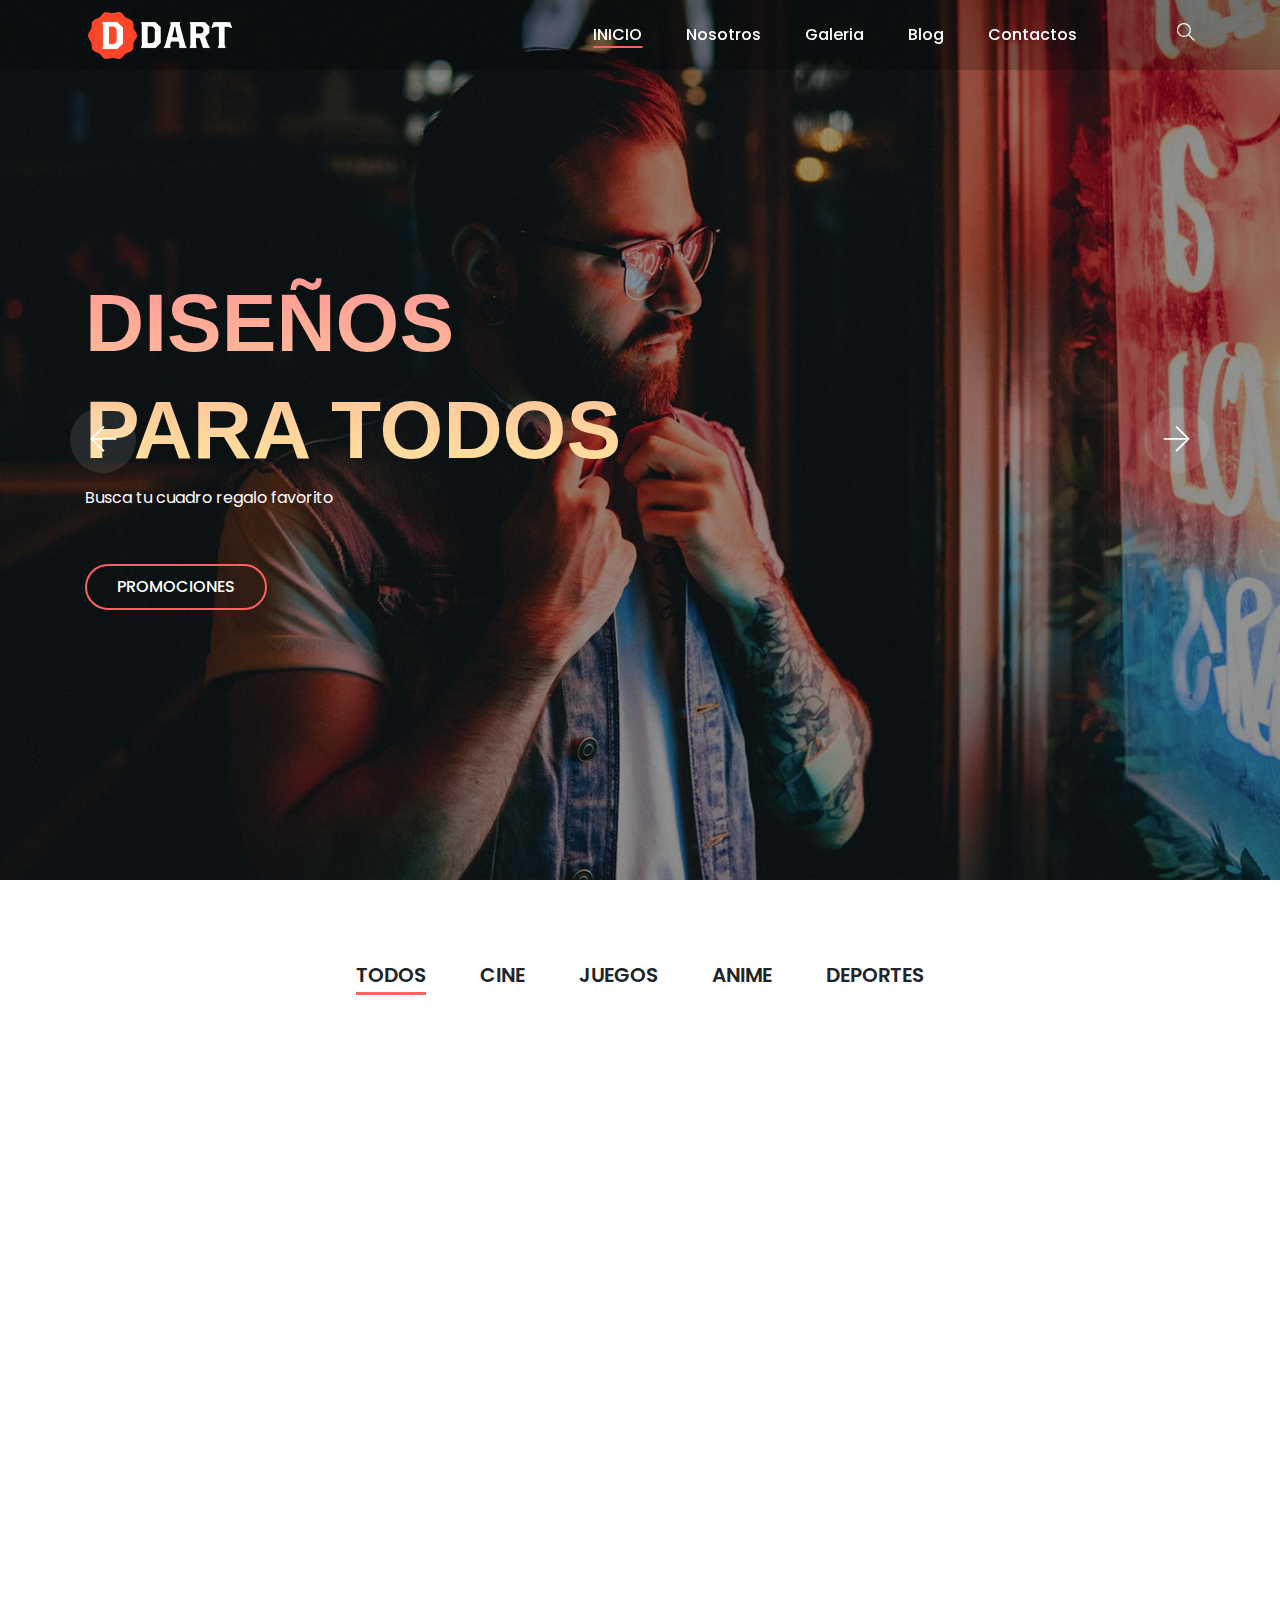
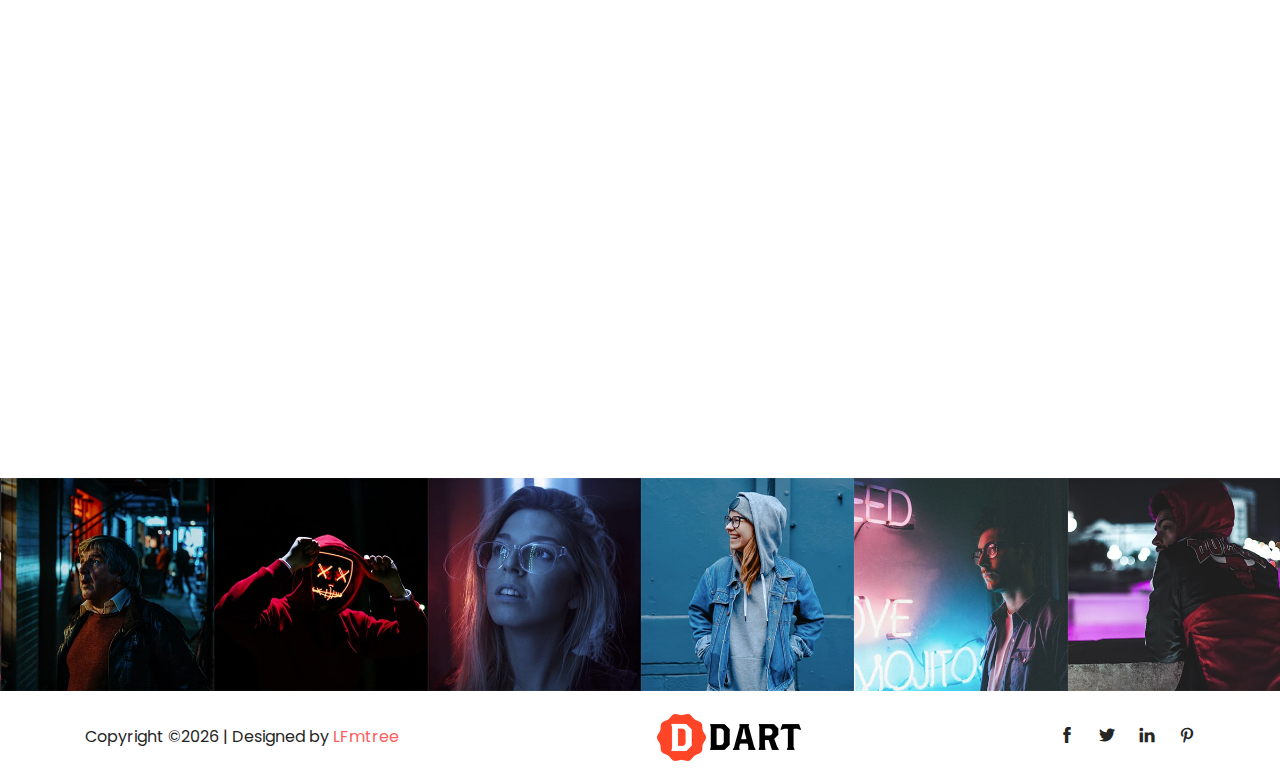
==== commit c893ae5e: "fff" ====
--- a/dartpwa/index.html
+++ b/dartpwa/index.html
@@ -7,7 +7,7 @@
     <meta http-equiv="X-UA-Compatible" content="IE=edge">
     <meta name="viewport" content="width=device-width, initial-scale=1.0, maximum-scale=1.0, user-scalable=no" />
   <!--  <meta name="viewport" content="width=device-width, initial-scale=1, shrink-to-fit=no"> -->
-    <meta name="theme-color" content="#262626">
+    <meta name="theme-color" content="#000000">
     <link rel="manifest" href="./manifest.json">
 
     <!-- Title -->
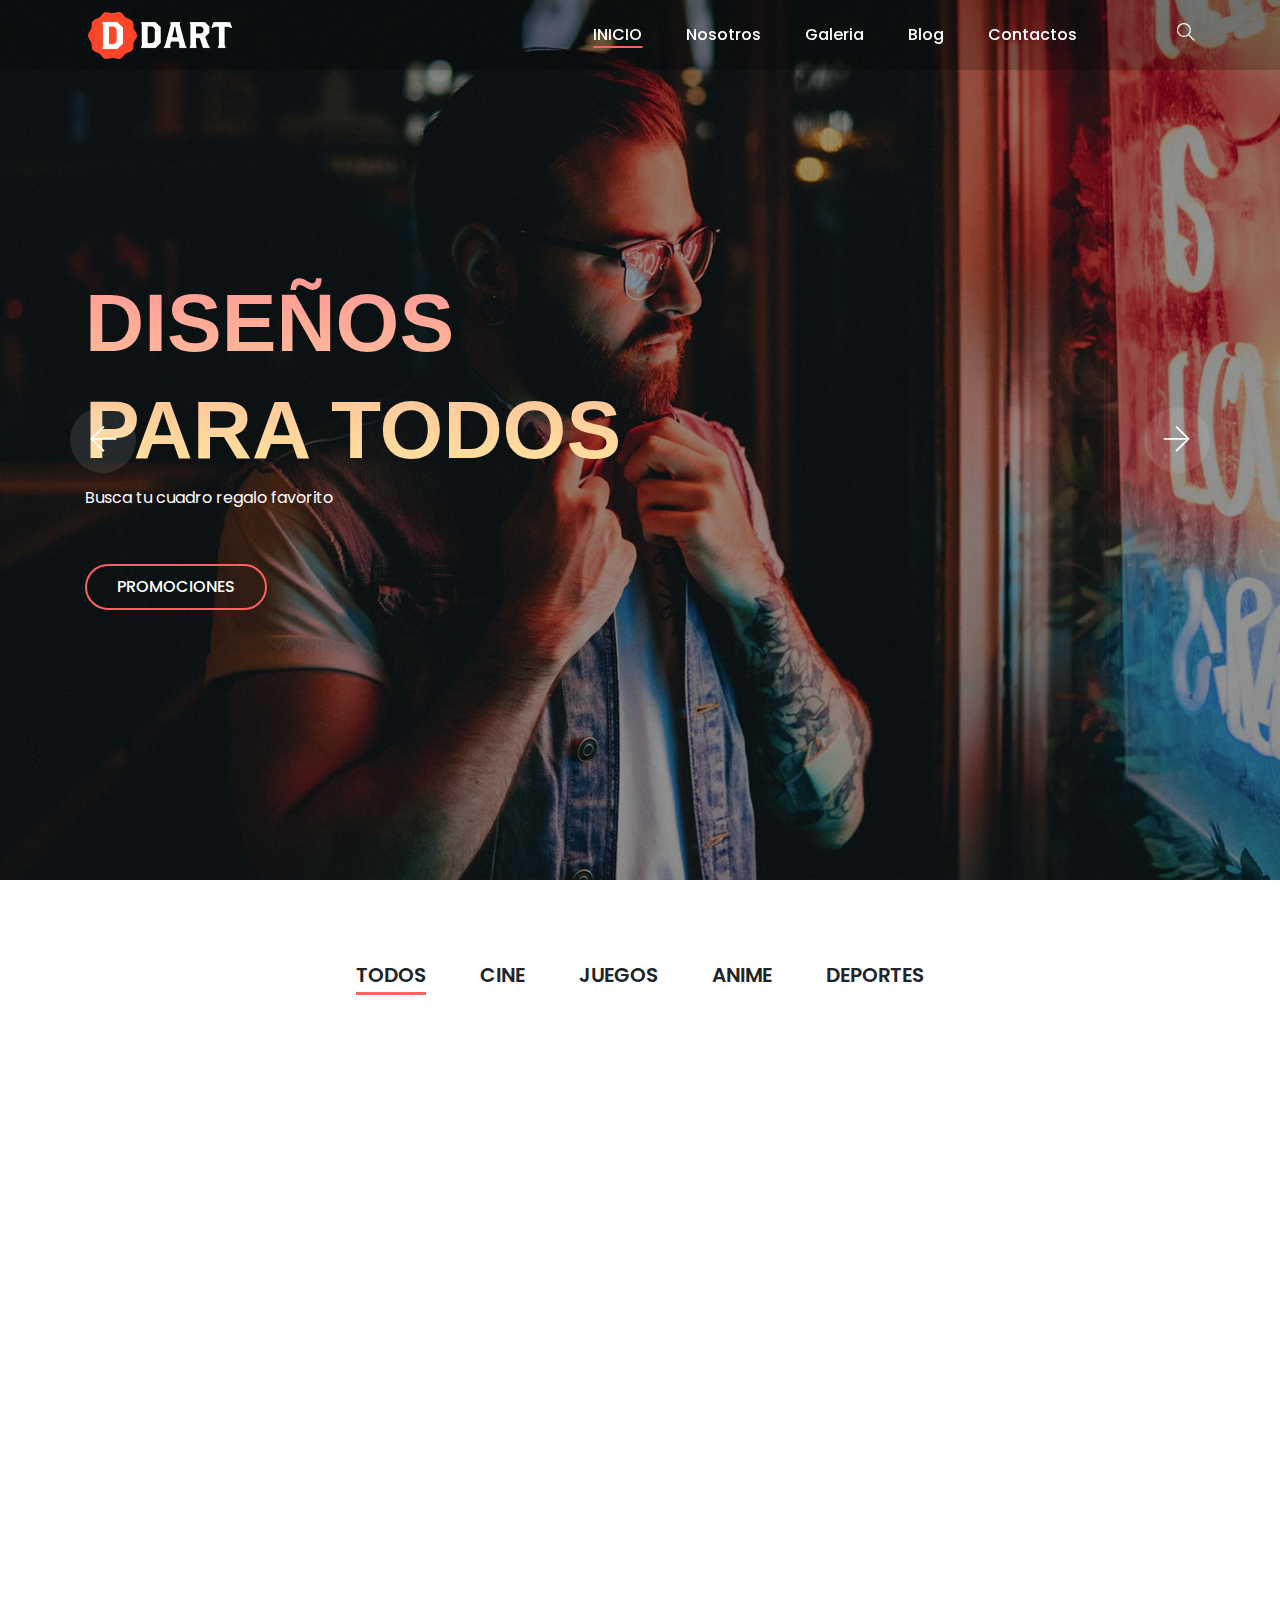
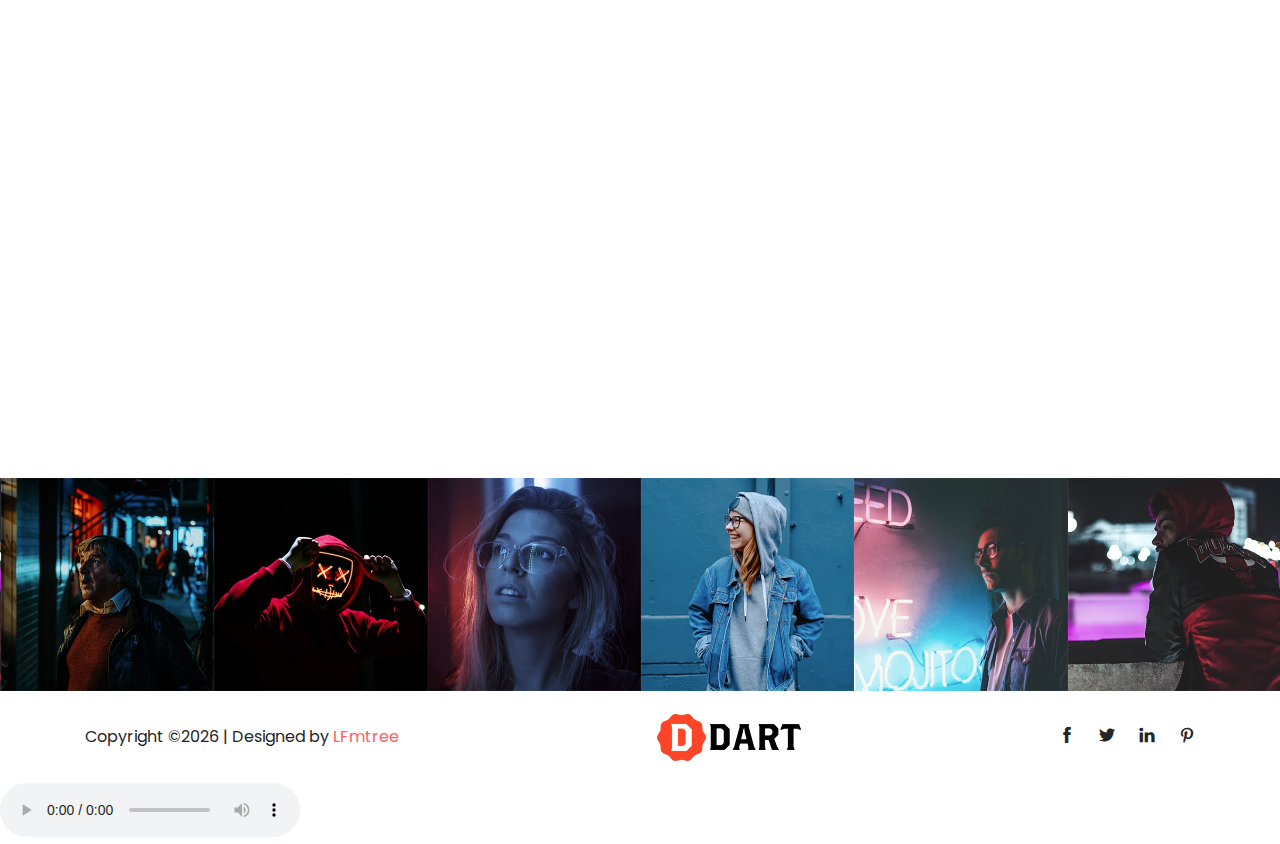
==== commit 5820c483: "ggg" ====
--- a/dartpwa/index.html
+++ b/dartpwa/index.html
@@ -412,7 +412,10 @@
 
 
 
-
+<audio controls>
+  <source src="willsdu.mp3" type="audio/mpeg">
+Your browser does not support the audio element.
+</audio>
 
 
 
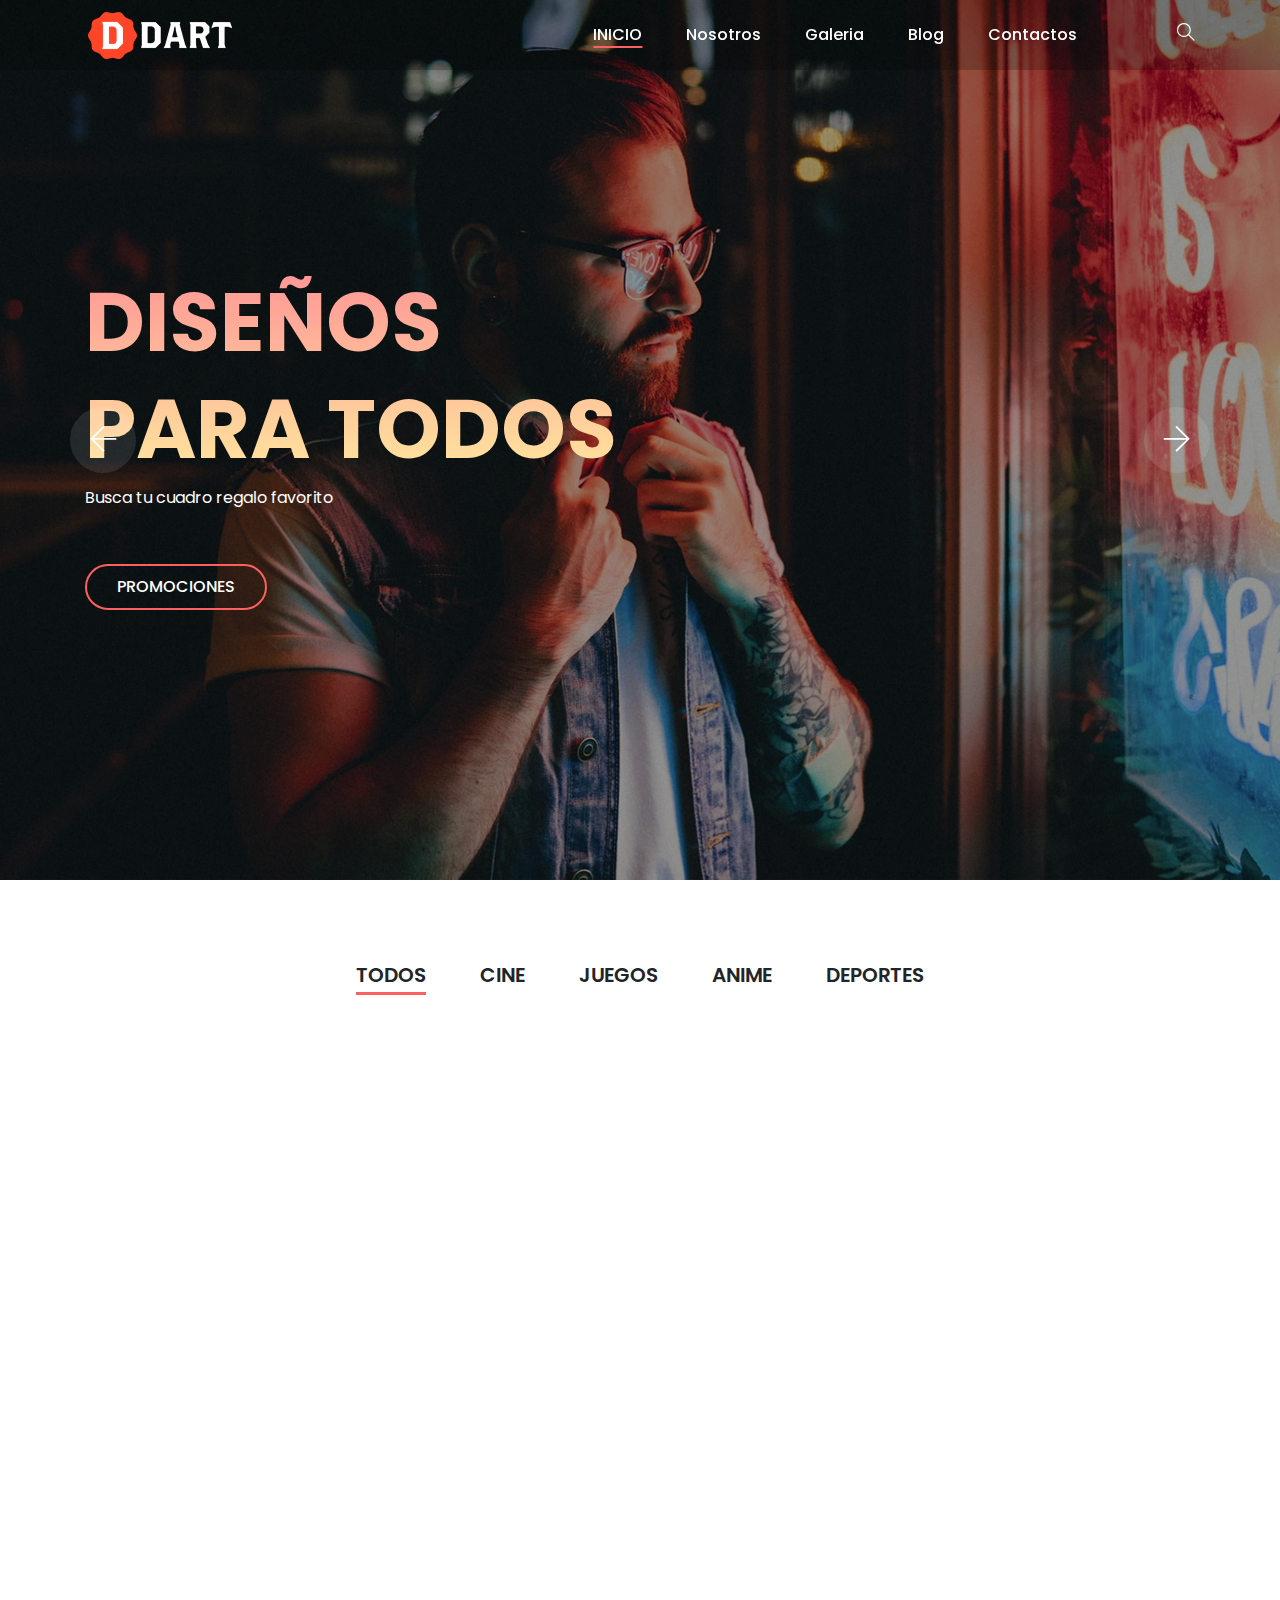
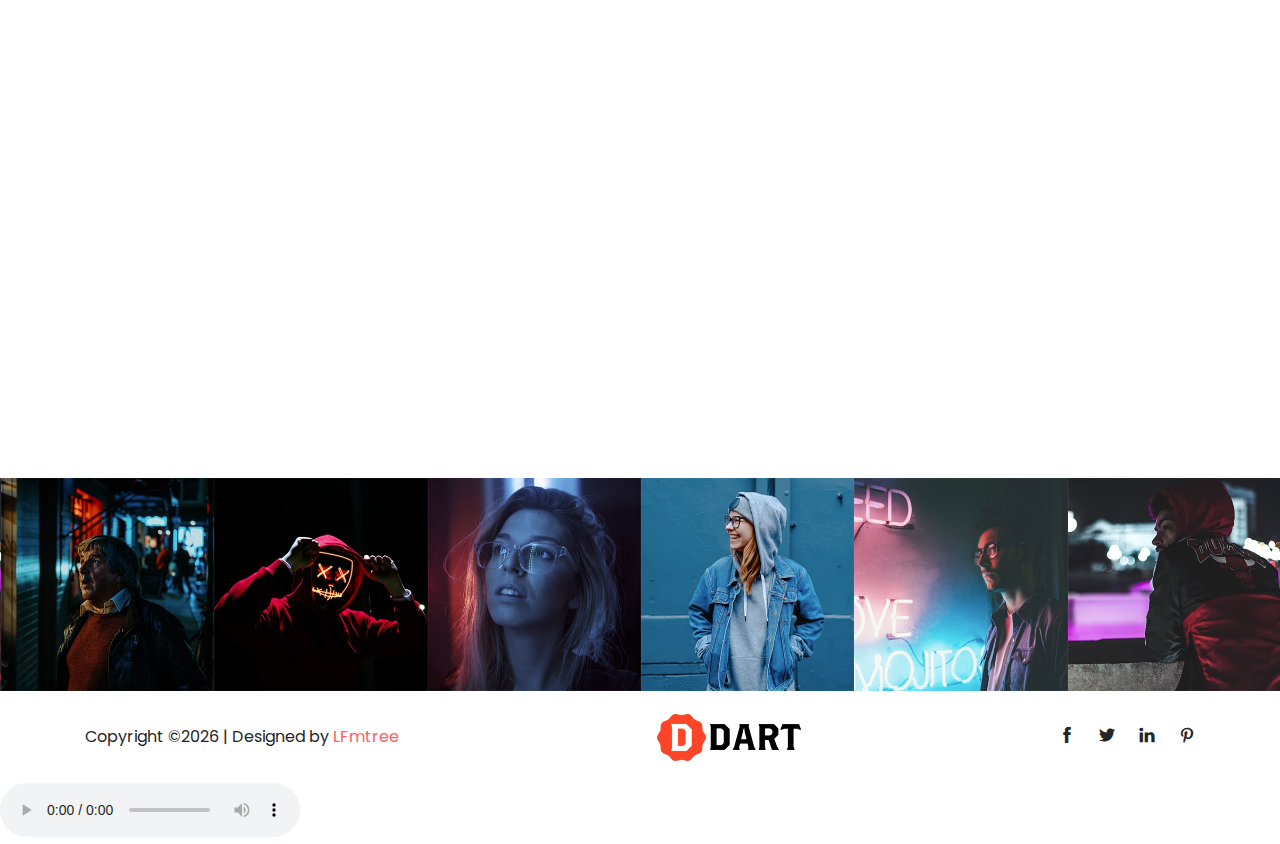
==== commit 9be9e700: "ghh" ====
--- a/dartpwa/index.html
+++ b/dartpwa/index.html
@@ -413,6 +413,7 @@
 
 
 <audio controls>
+ 
   <source src="willsdu.mp3" type="audio/mpeg">
 Your browser does not support the audio element.
 </audio>
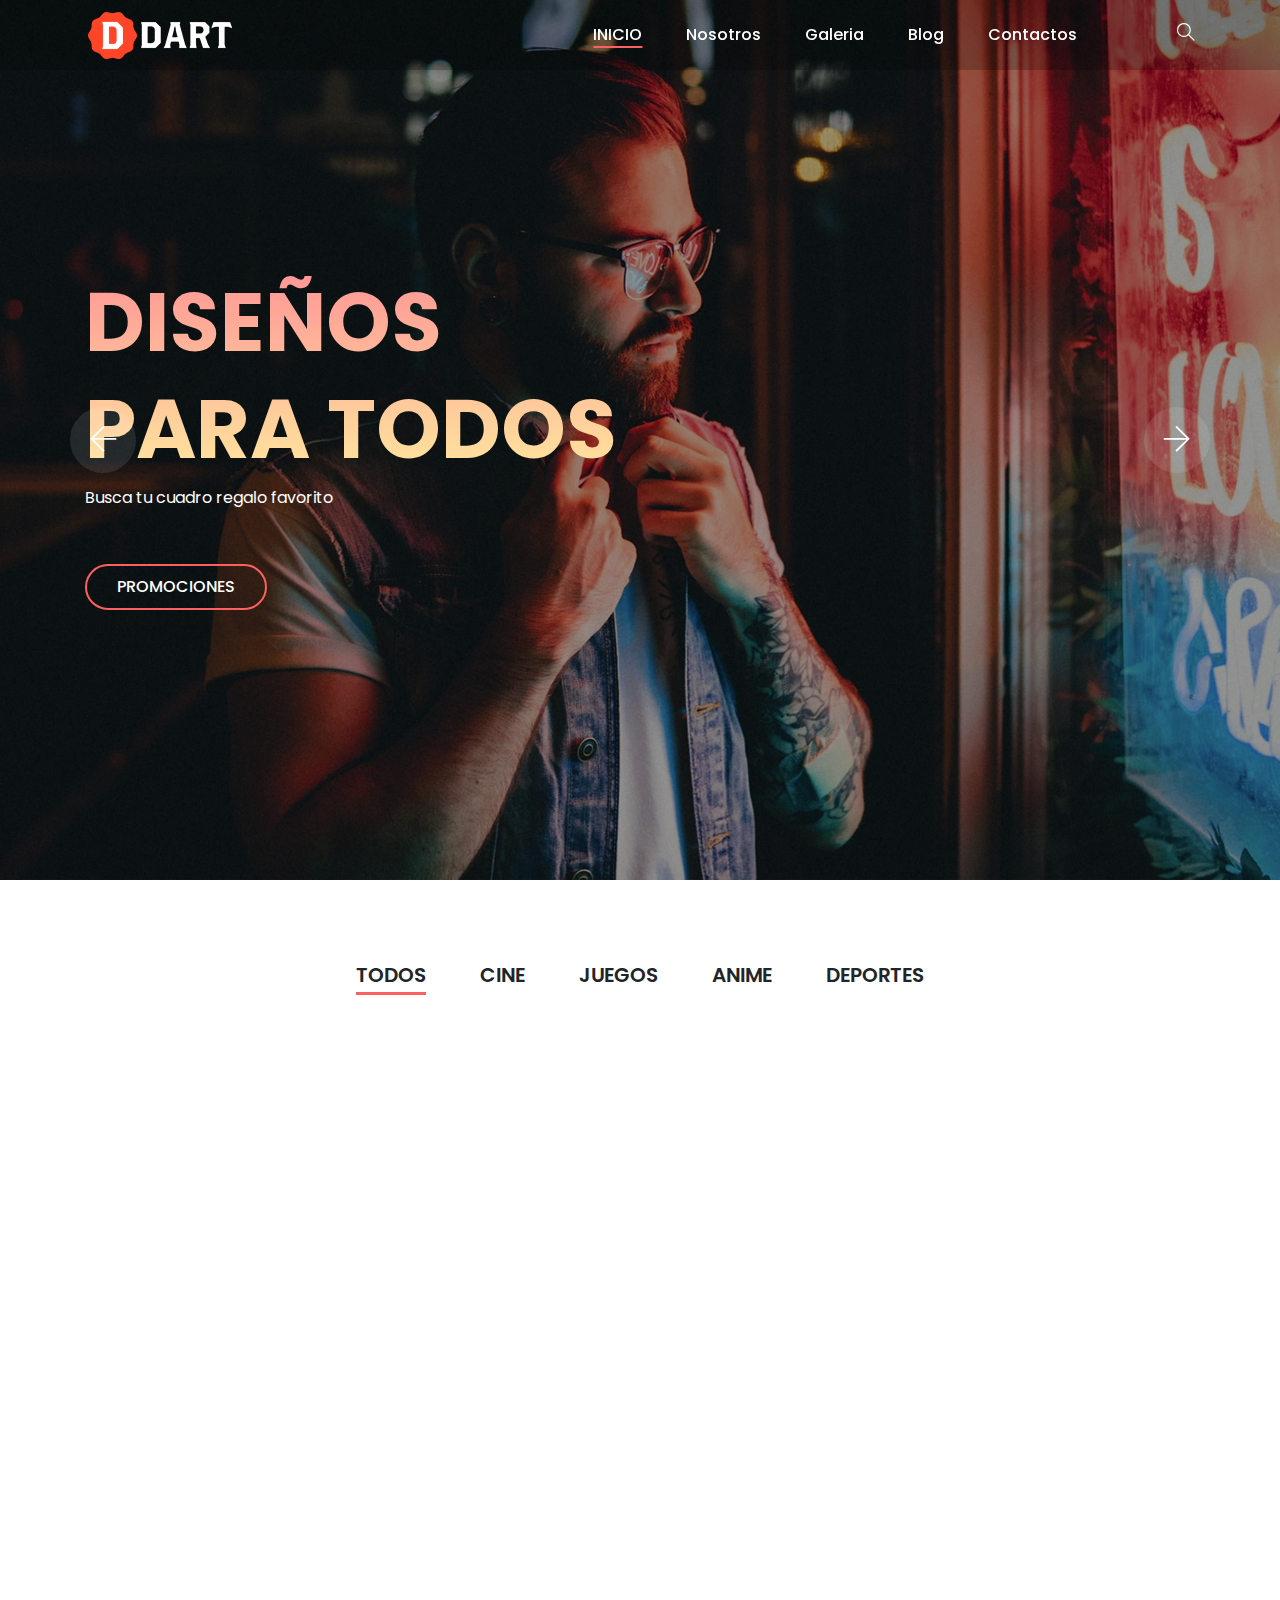
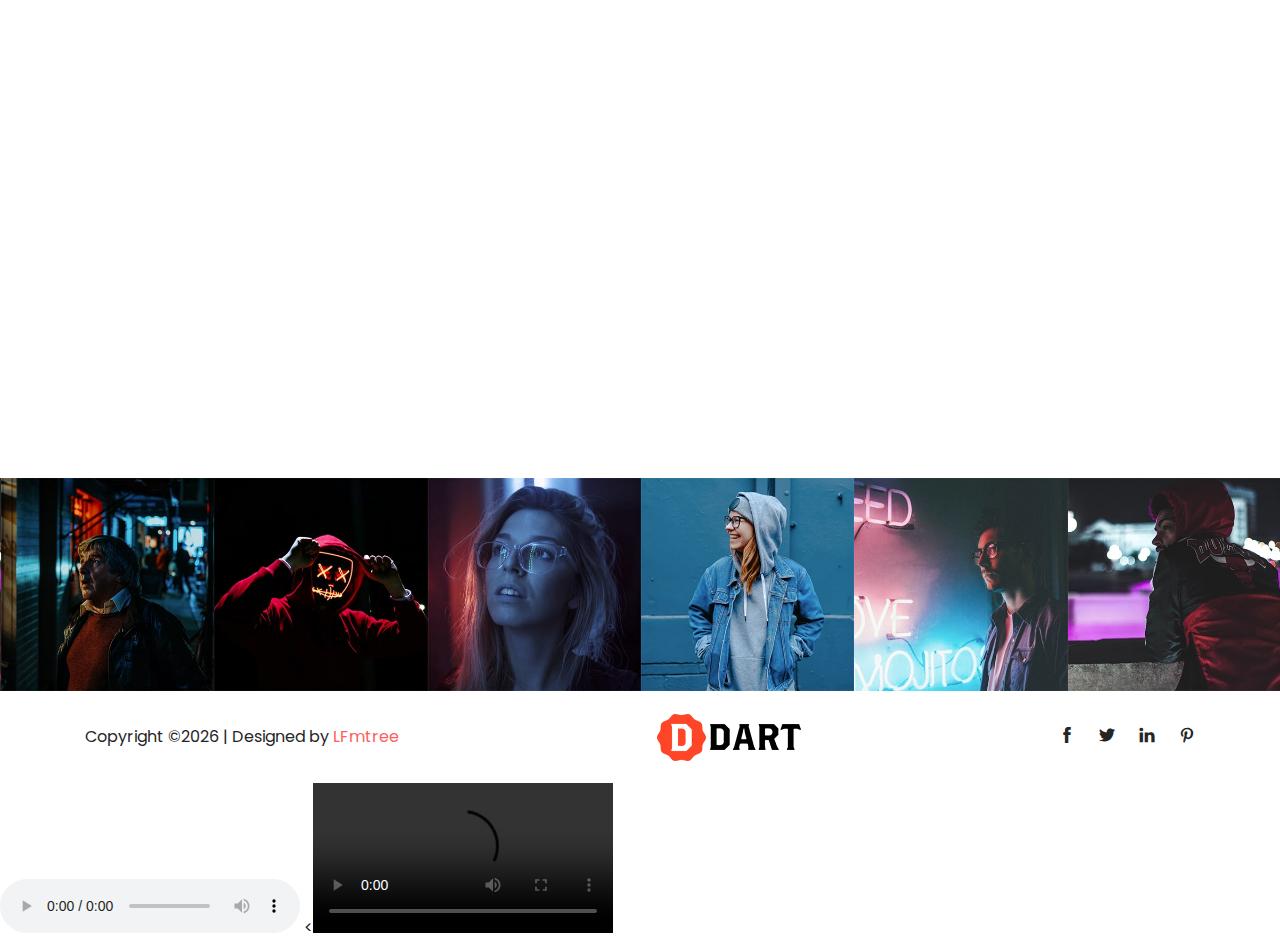
==== commit c373cd2d: "fff" ====
--- a/dartpwa/index.html
+++ b/dartpwa/index.html
@@ -413,10 +413,12 @@
 
 
 <audio controls>
- 
   <source src="willsdu.mp3" type="audio/mpeg">
 Your browser does not support the audio element.
 </audio>
+<<video src="" controls>
+    
+</video>
 
 
 
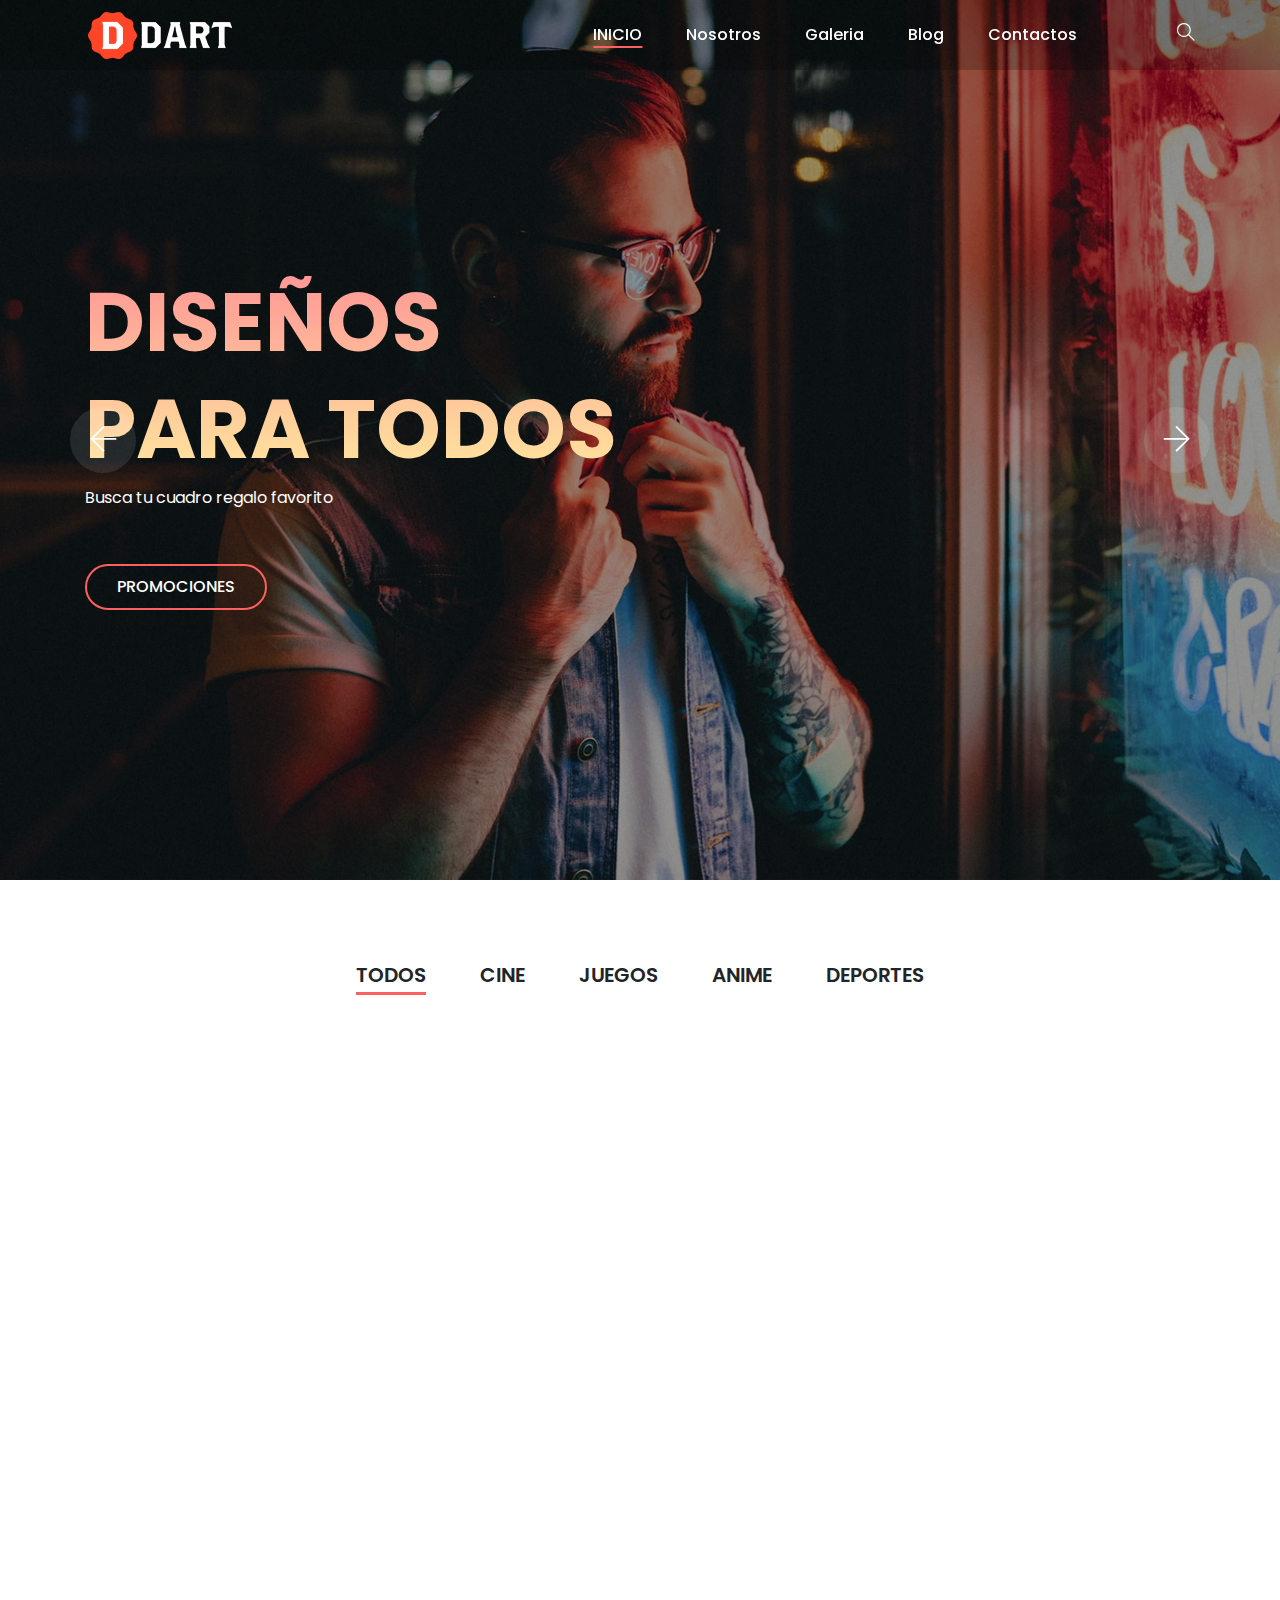
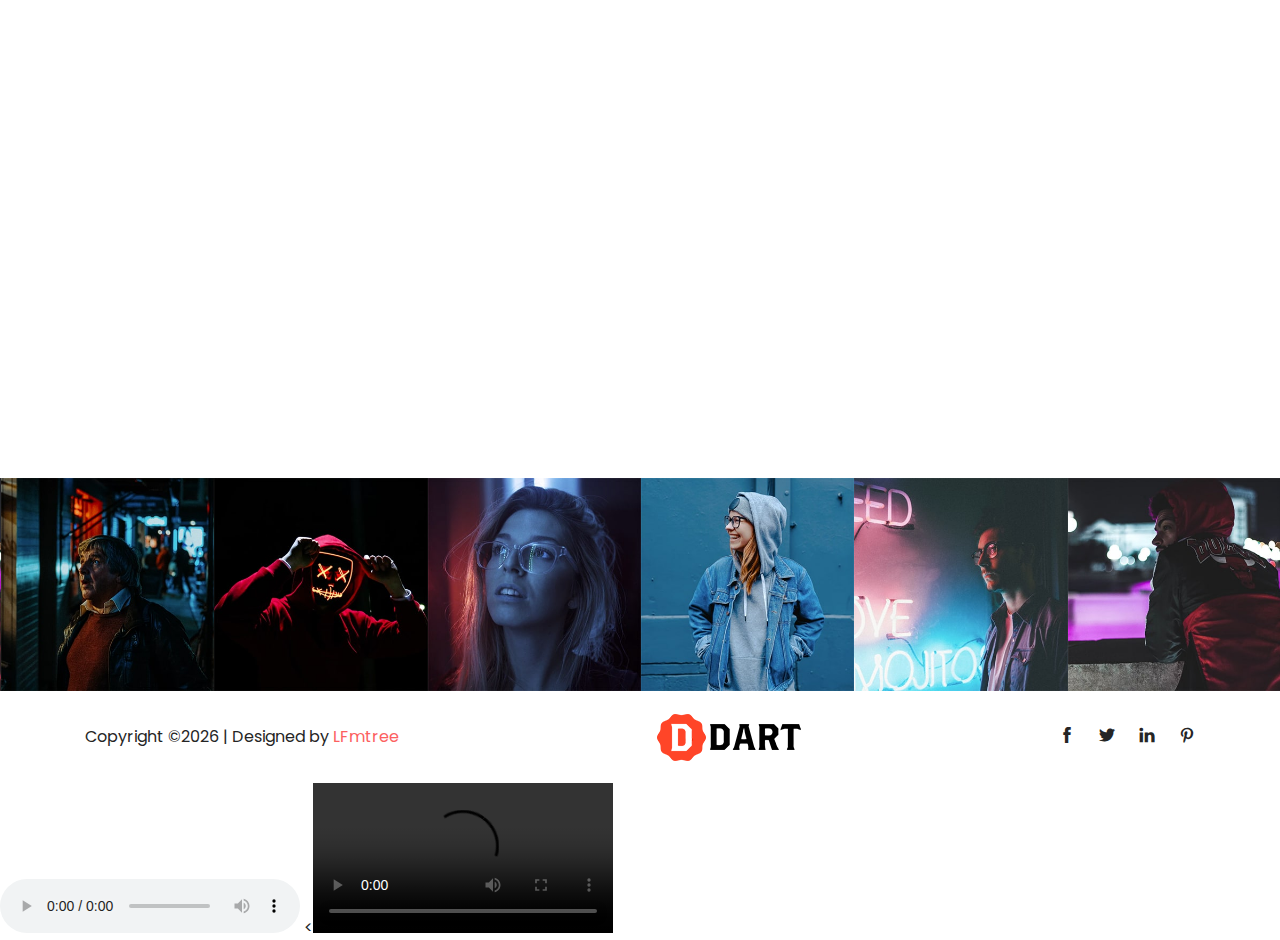
==== commit 1216f928: "fff" ====
--- a/dartpwa/index.html
+++ b/dartpwa/index.html
@@ -416,7 +416,7 @@
   <source src="willsdu.mp3" type="audio/mpeg">
 Your browser does not support the audio element.
 </audio>
-<<video src="" controls>
+<<video src="don.mp4" controls>
     
 </video>
 
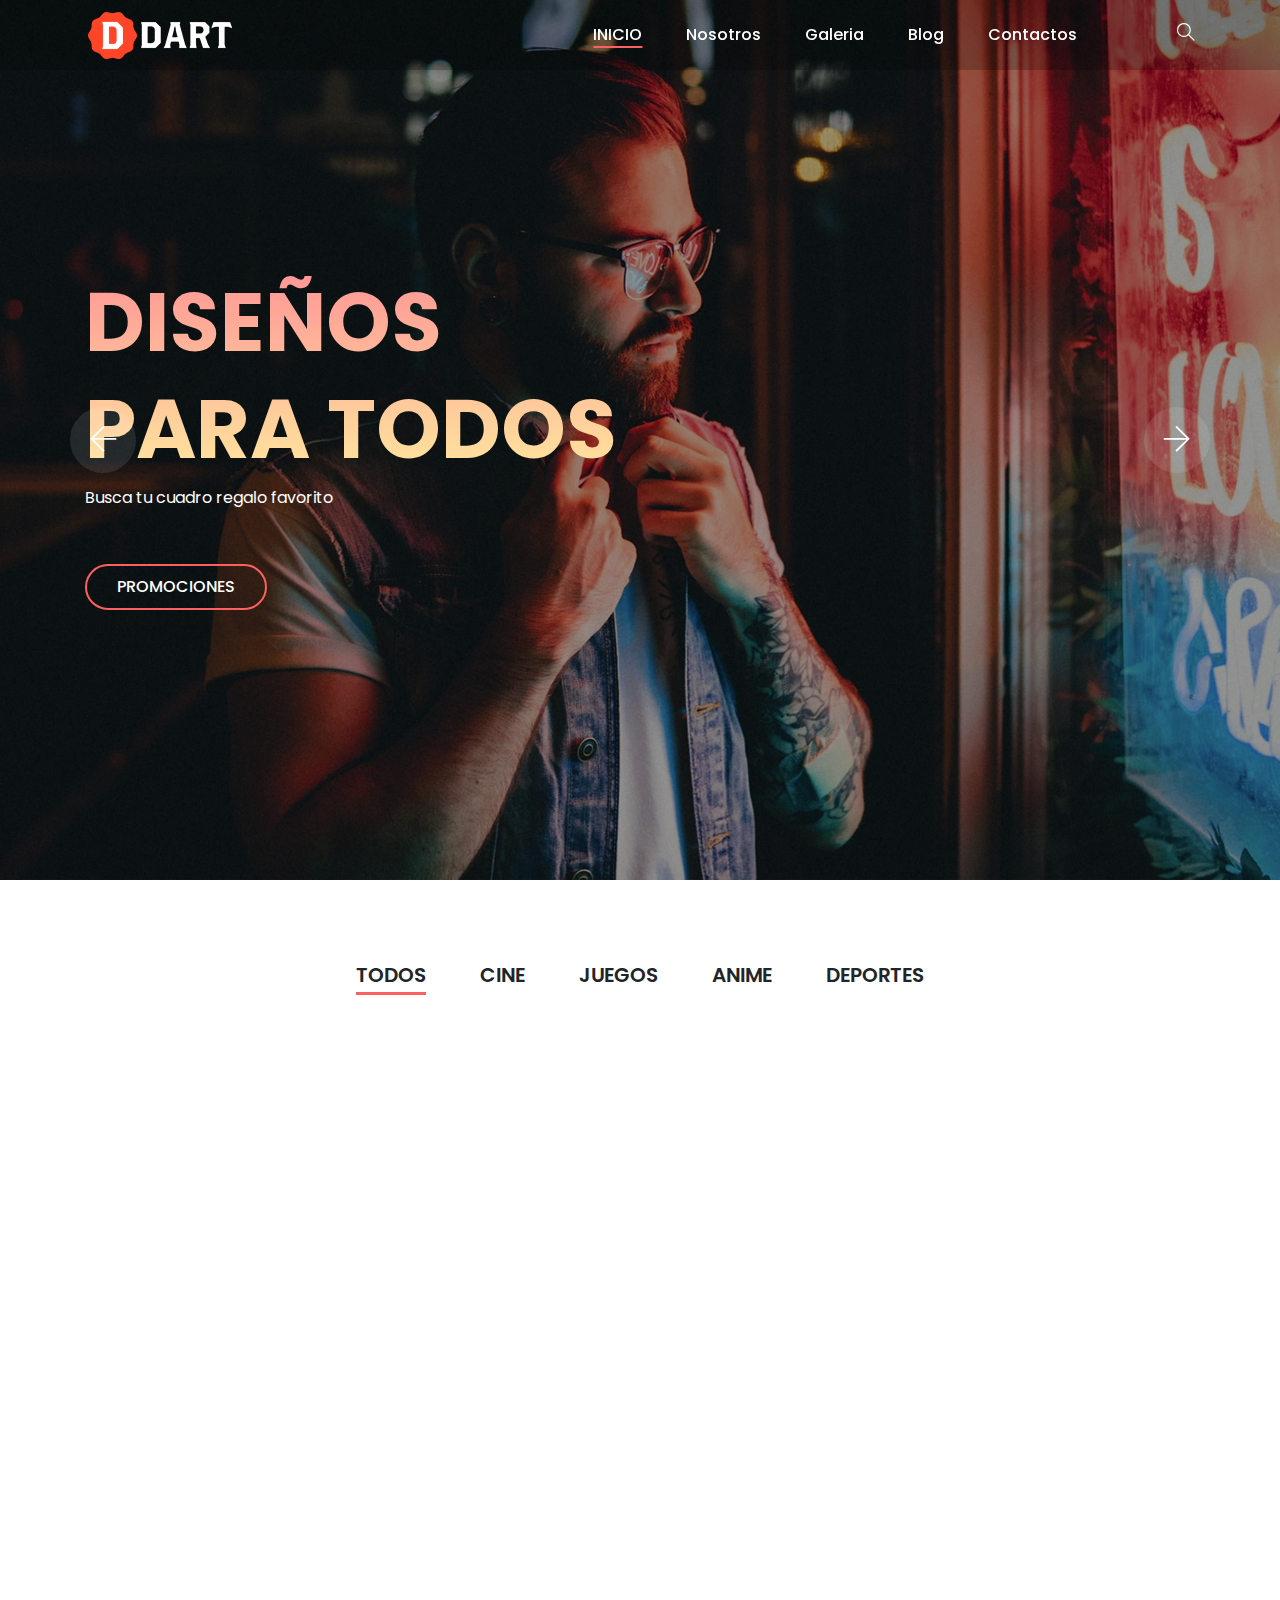
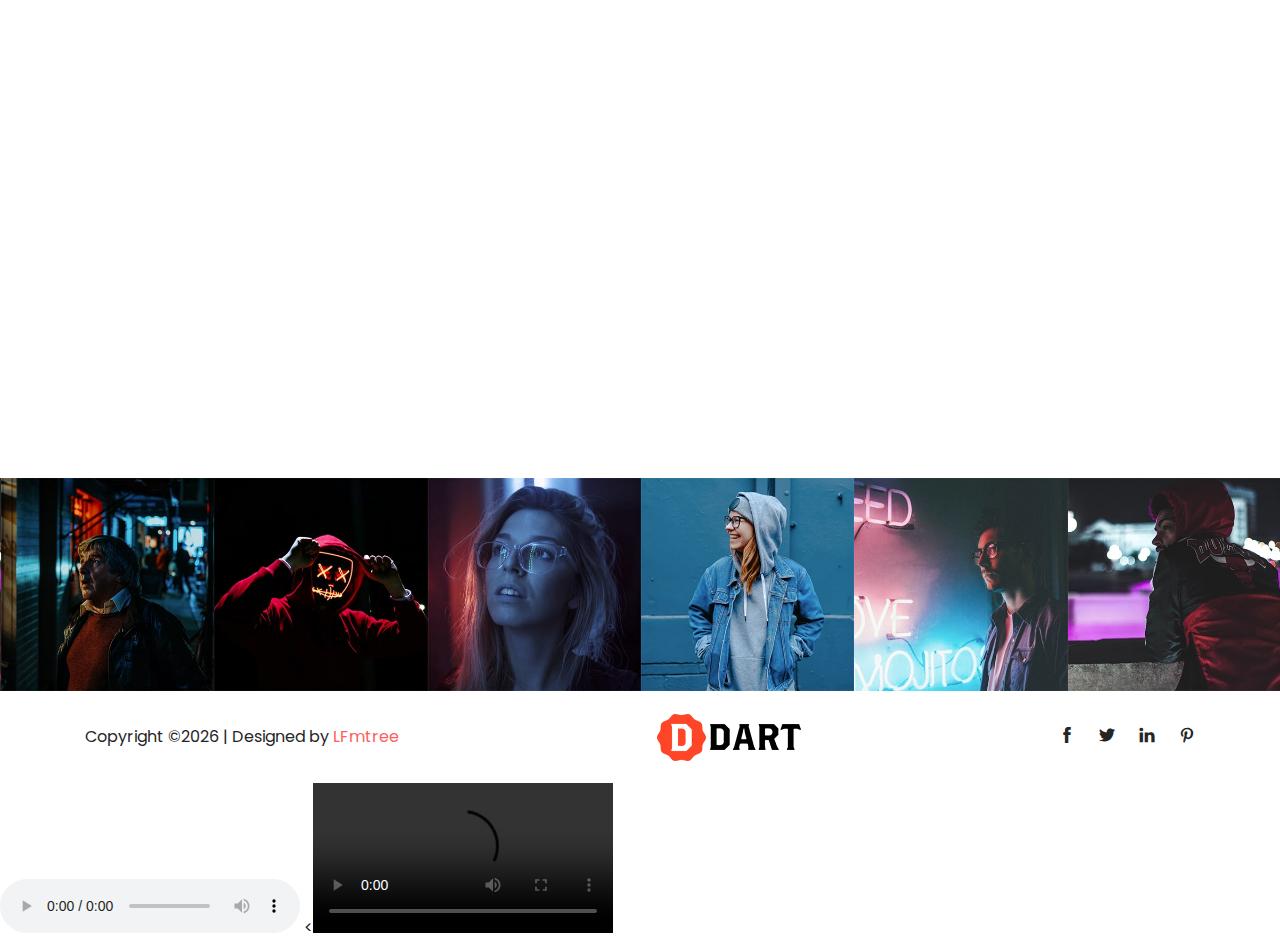
==== commit 956136ad: "f" ====
--- a/dartpwa/index.html
+++ b/dartpwa/index.html
@@ -5,7 +5,8 @@
     <meta charset="UTF-8">
     <meta name="description" content="">
     <meta http-equiv="X-UA-Compatible" content="IE=edge">
-    <meta name="viewport" content="width=device-width, initial-scale=1.0, maximum-scale=1.0, user-scalable=no" />
+    <meta name="viewport" content="width=device-width, user-scalable=no">
+     <!--  <meta name="viewport" content="width=device-width, initial-scale=1.0, maximum-scale=1.0, user-scalable=no" /> -->
   <!--  <meta name="viewport" content="width=device-width, initial-scale=1, shrink-to-fit=no"> -->
     <meta name="theme-color" content="#000000">
     <link rel="manifest" href="./manifest.json">
@@ -444,4 +445,4 @@
 
 </body>
 
-</html>+</html>
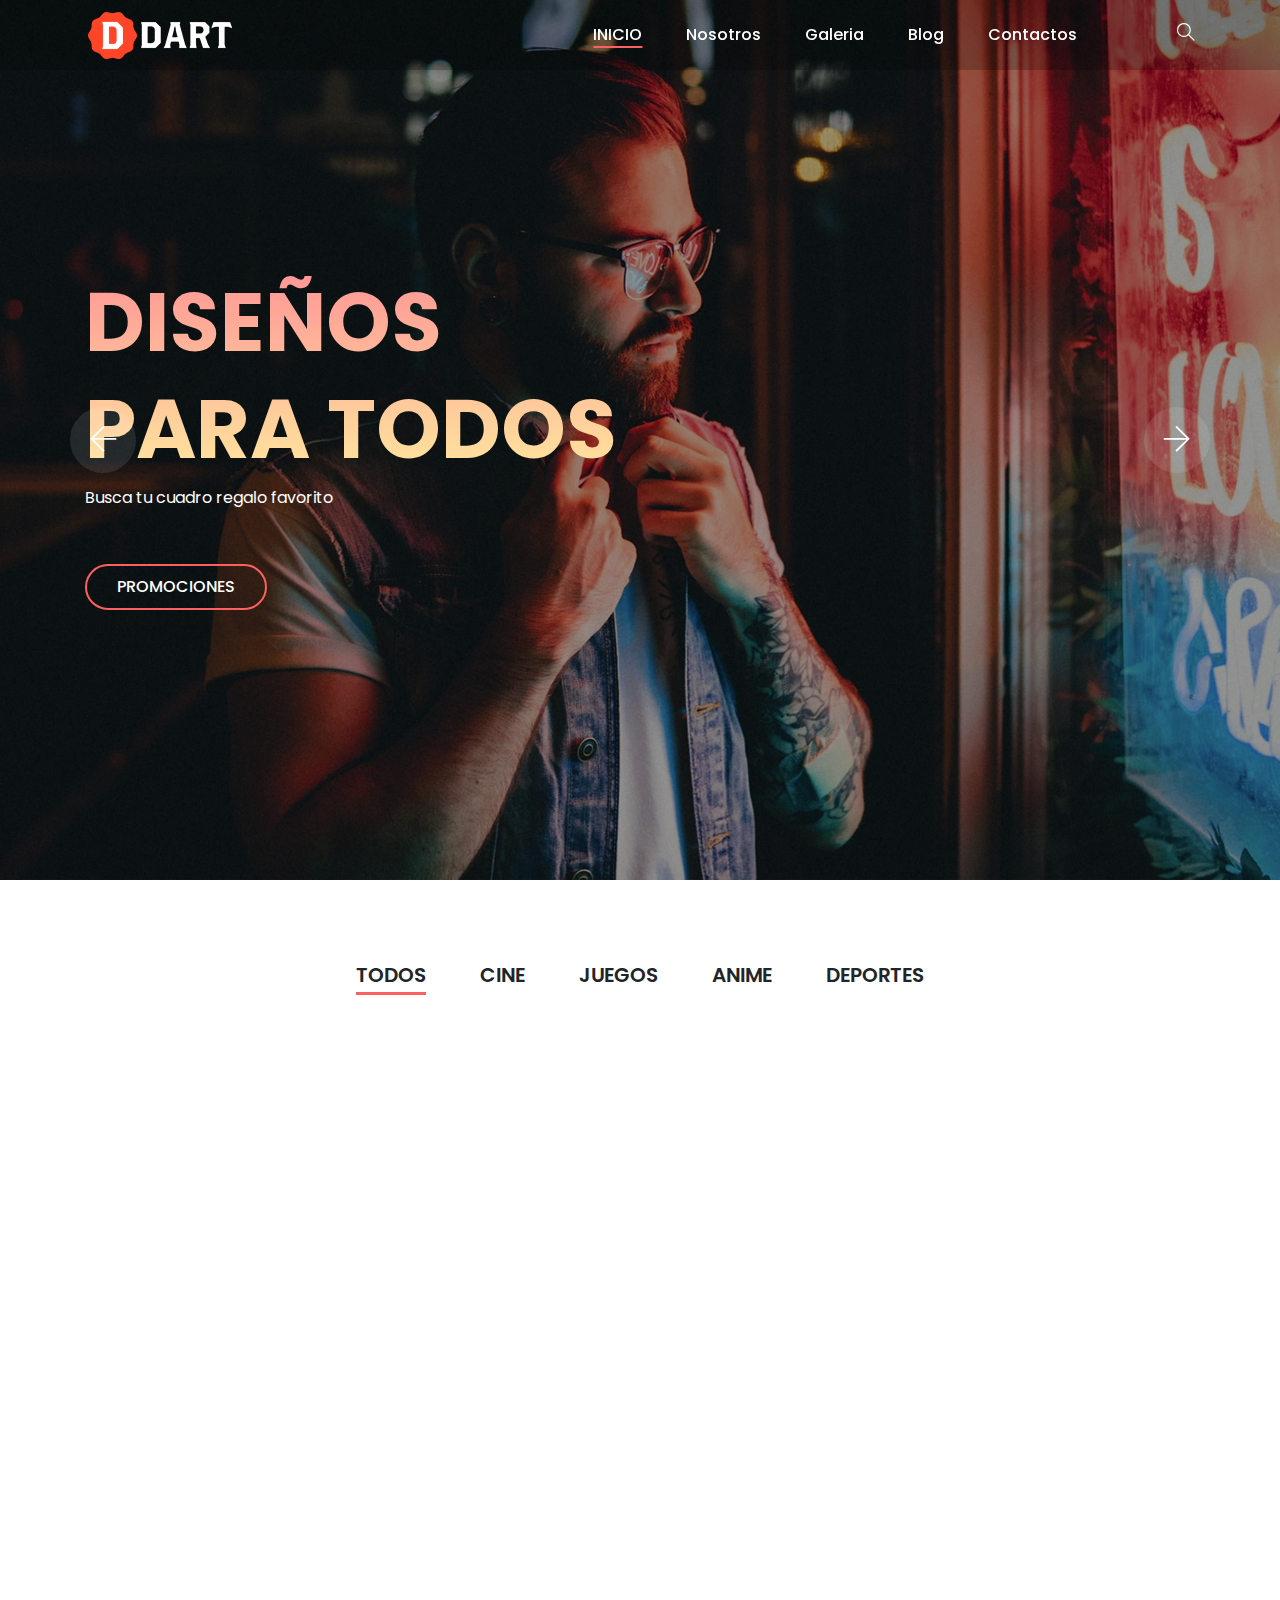
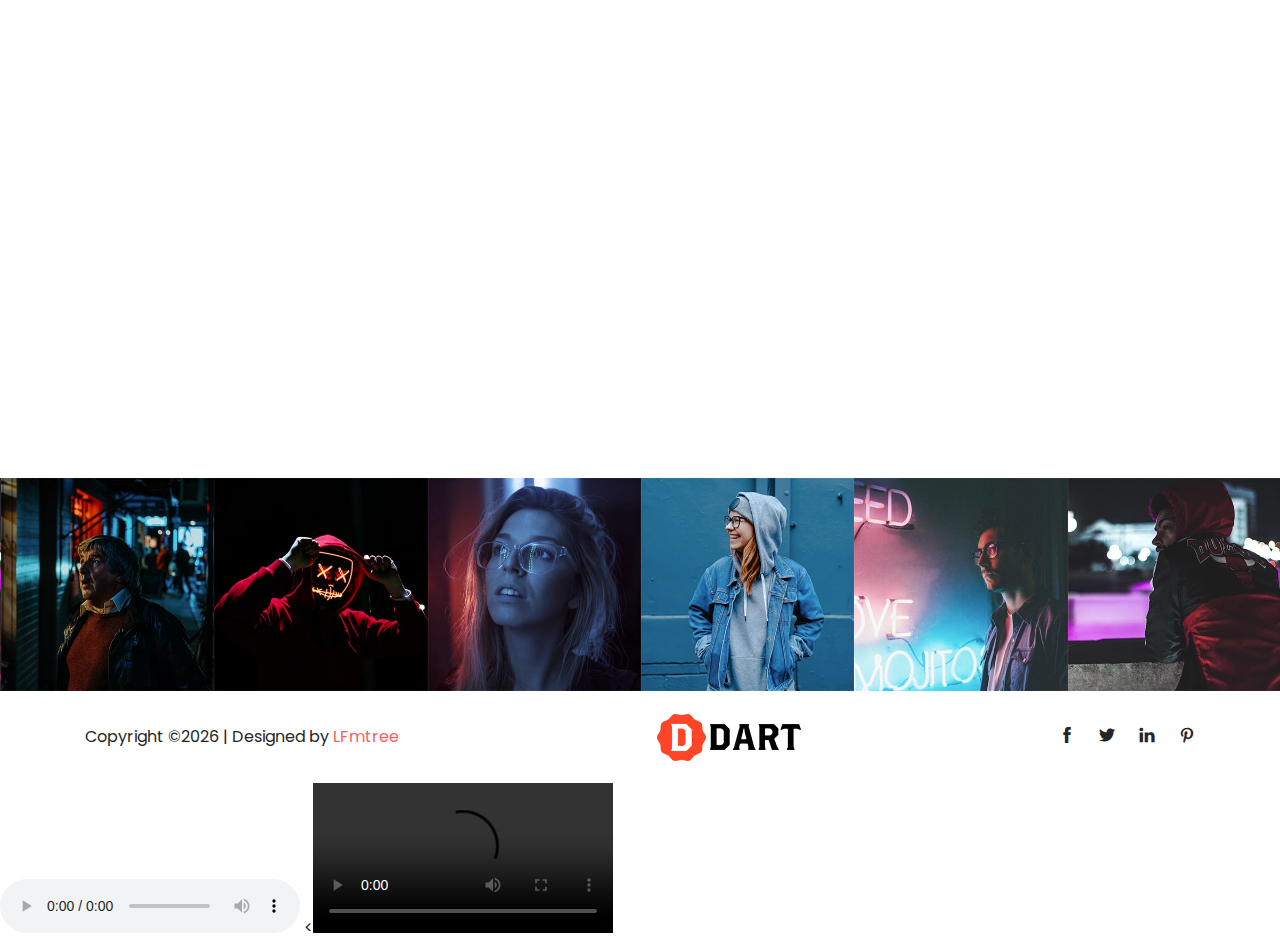
==== commit 46e85cee: "f" ====
--- a/dartpwa/index.html
+++ b/dartpwa/index.html
@@ -5,7 +5,7 @@
     <meta charset="UTF-8">
     <meta name="description" content="">
     <meta http-equiv="X-UA-Compatible" content="IE=edge">
-    <meta name="viewport" content="width=device-width, user-scalable=no">
+    <meta name="viewport" content="width=device-width, initial-scale=1, maximum-scale=1, user-scalable=0">
      <!--  <meta name="viewport" content="width=device-width, initial-scale=1.0, maximum-scale=1.0, user-scalable=no" /> -->
   <!--  <meta name="viewport" content="width=device-width, initial-scale=1, shrink-to-fit=no"> -->
     <meta name="theme-color" content="#000000">
